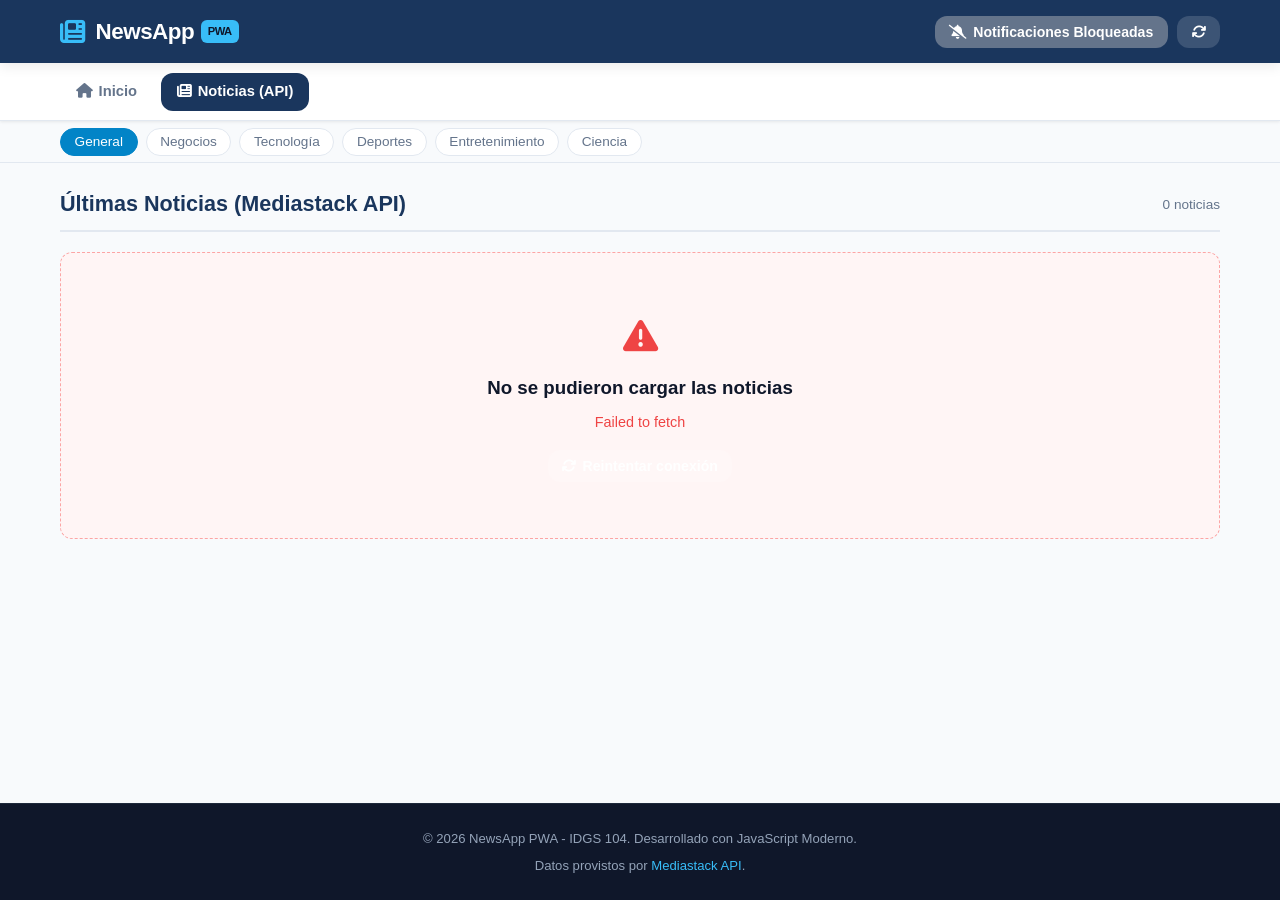
==== secciones/api.html @ 0f1e290d "Notificaciones y API Noticias" ====
<!DOCTYPE html>
<html lang="es">
<head>
  <meta charset="UTF-8">
  <meta name="viewport" content="width=device-width, initial-scale=1.0">
  <title>NewsApp PWA - Noticias en Vivo (API)</title>

  <!-- ======================================================== -->
  <!-- [APP SHELL] Metaetiquetas de Configuración y PWA        -->
  <!-- ======================================================== -->
  <meta name="description" content="Sección de noticias en tiempo real con Mediastack API y PWA">
  <meta name="theme-color" content="#1a365d">
  <meta name="apple-mobile-web-app-capable" content="yes">
  <meta name="apple-mobile-web-app-status-bar-style" content="black-translucent">
  <meta name="apple-mobile-web-app-title" content="NewsApp">

  <!-- Enlace al Web App Manifest con rutas relativas a la subcarpeta -->
  <link rel="manifest" href="../manifest.json">
  <link rel="apple-touch-icon" href="../icons/noticias-192.png">
  <link rel="icon" type="image/png" href="../icons/noticias-192.png">

  <!-- Font Awesome Icons -->
  <link rel="stylesheet" href="https://cdnjs.cloudflare.com/ajax/libs/font-awesome/6.5.1/css/all.min.css">

  <!-- Estilos del App Shell -->
  <link rel="stylesheet" href="../style.css">
</head>
<body>

  <!-- ======================================================== -->
  <!-- [APP SHELL] ENCABEZADO (HEADER)                          -->
  <!-- ======================================================== -->
  <header class="app-header">
    <div class="header-container">
      <div class="brand">
        <span class="brand-icon"><i class="fa-solid fa-newspaper"></i></span>
        <h1 class="brand-title">NewsApp <span class="badge-pwa">PWA</span></h1>
      </div>
      <div class="header-actions">
        <!-- Botón para solicitar / gestionar Notificaciones Nativas -->
        <button id="btn-notify" class="btn btn-notify" title="Activar notificaciones">
          <span class="icon"><i class="fa-solid fa-bell"></i></span>
          <span class="btn-text">Notificaciones</span>
        </button>
        <!-- Botón para refrescar contenido -->
        <button id="btn-refresh" class="btn btn-secondary" title="Actualizar noticias">
          <span class="icon"><i class="fa-solid fa-arrows-rotate"></i></span>
        </button>
      </div>
    </div>
  </header>

  <!-- ======================================================== -->
  <!-- [APP SHELL] MENÚ DE NAVEGACIÓN ENTRE ARCHIVOS           -->
  <!-- Menú principal que apunta a los distintos archivos       -->
  <!-- ======================================================== -->
  <nav class="app-nav">
    <div class="nav-container">
      <a href="../index.html" class="nav-link"><i class="fa-solid fa-house"></i> Inicio</a>
      <a href="./api.html" class="nav-link active"><i class="fa-solid fa-newspaper"></i> Noticias (API)</a>
    </div>
  </nav>

  <!-- Sub-barra de navegación para filtrar categorías de la API -->
  <div class="category-bar">
    <div class="category-container">
      <button class="nav-pill active" data-category="general">General</button>
      <button class="nav-pill" data-category="business">Negocios</button>
      <button class="nav-pill" data-category="technology">Tecnología</button>
      <button class="nav-pill" data-category="sports">Deportes</button>
      <button class="nav-pill" data-category="entertainment">Entretenimiento</button>
      <button class="nav-pill" data-category="science">Ciencia</button>
    </div>
  </div>

  <!-- Indicador de estado de conexión (Online / Offline) -->
  <div id="offline-banner" class="offline-banner hidden">
    <i class="fa-solid fa-triangle-exclamation"></i> Estás navegando en modo sin conexión (Offline). Mostrando recursos en caché.
  </div>

  <!-- ======================================================== -->
  <!-- [ÁREA PRINCIPAL - DINÁMICA] (MAIN CONTENT AREA)          -->
  <!-- El contenedor pertenece al App Shell y su contenido      -->
  <!-- se inyecta dinámicamente mediante la API de Mediastack   -->
  <!-- ======================================================== -->
  <main class="app-main">
    <section class="content-header">
      <h2 id="section-title">Últimas Noticias (Mediastack API)</h2>
      <span id="news-count" class="news-count">Cargando...</span>
    </section>

    <!-- INICIO: ÁREA DINÁMICA (Inyección de noticias vía JavaScript) -->
    <div id="news-container" class="news-grid">
      <!-- Estado de Carga (Spinner / Skeleton del App Shell) -->
      <div class="loading-state">
        <div class="spinner"></div>
        <p>Consultando la API de Mediastack en vivo...</p>
      </div>
      <!-- Aquí app.js insertará los artículos dinámicamente -->
    </div>
    <!-- FIN: ÁREA DINÁMICA -->
  </main>

  <!-- ======================================================== -->
  <!-- [APP SHELL] PIE DE PÁGINA (FOOTER)                       -->
  <!-- ======================================================== -->
  <footer class="app-footer">
    <div class="footer-container">
      <p>&copy; 2026 NewsApp PWA - IDGS 104. Desarrollado con JavaScript Moderno.</p>
      <p class="api-attribution">
        Datos provistos por <a href="https://mediastack.com/" target="_blank" rel="noopener noreferrer">Mediastack API</a>.
      </p>
    </div>
  </footer>

  <!-- Script principal del cliente -->
  <script src="../app.js"></script>
</body>
</html>
---- style.css ----
/* ========================================================
   NewsApp PWA - Hojas de Estilo del App Shell y Contenido
   ======================================================== */

:root {
  --primary-color: #1a365d;
  --primary-light: #2b6cb0;
  --accent-color: #0284c7;
  --accent-hover: #0369a1;
  --bg-color: #f8fafc;
  --surface-color: #ffffff;
  --text-main: #0f172a;
  --text-muted: #64748b;
  --border-color: #e2e8f0;
  --danger-color: #ef4444;
  --warning-color: #f59e0b;
  --success-color: #10b981;
  --radius-sm: 6px;
  --radius-md: 12px;
  --radius-lg: 18px;
  --shadow-sm: 0 1px 3px rgba(0, 0, 0, 0.08);
  --shadow-md: 0 4px 12px rgba(0, 0, 0, 0.08);
  --shadow-lg: 0 10px 25px rgba(0, 0, 0, 0.12);
  --transition: all 0.25s ease-in-out;
}

* {
  box-sizing: border-box;
  margin: 0;
  padding: 0;
}

body {
  font-family: -apple-system, BlinkMacSystemFont, "Segoe UI", Roboto, Oxygen, Ubuntu, Cantarell, "Helvetica Neue", sans-serif;
  background-color: var(--bg-color);
  color: var(--text-main);
  line-height: 1.6;
  min-height: 100vh;
  display: flex;
  flex-direction: column;
}

/* ========================================================
   [APP SHELL] ENCABEZADO (HEADER)
   ======================================================== */
.app-header {
  background-color: var(--primary-color);
  color: #ffffff;
  position: sticky;
  top: 0;
  z-index: 100;
  box-shadow: var(--shadow-md);
}

.header-container {
  max-width: 1200px;
  margin: 0 auto;
  padding: 0.85rem 1.25rem;
  display: flex;
  align-items: center;
  justify-content: space-between;
  flex-wrap: wrap;
  gap: 1rem;
}

.brand {
  display: flex;
  align-items: center;
  gap: 0.6rem;
}

.brand-icon {
  font-size: 1.6rem;
  color: #38bdf8;
  display: flex;
  align-items: center;
}

.brand-title {
  font-size: 1.4rem;
  font-weight: 800;
  letter-spacing: -0.5px;
  color: #ffffff;
  display: flex;
  align-items: center;
  gap: 0.4rem;
}

.badge-pwa {
  font-size: 0.7rem;
  background-color: #38bdf8;
  color: #0f172a;
  padding: 0.15rem 0.45rem;
  border-radius: var(--radius-sm);
  font-weight: 700;
  text-transform: uppercase;
}

.header-actions {
  display: flex;
  align-items: center;
  gap: 0.6rem;
}

/* Botones del App Shell */
.btn {
  display: inline-flex;
  align-items: center;
  gap: 0.4rem;
  padding: 0.5rem 0.9rem;
  border-radius: var(--radius-md);
  font-size: 0.88rem;
  font-weight: 600;
  cursor: pointer;
  border: none;
  transition: var(--transition);
}

.btn-notify {
  background-color: #2563eb;
  color: #ffffff;
}

.btn-notify:hover {
  background-color: #1d4ed8;
}

.btn-notify.granted {
  background-color: #059669;
}

.btn-notify.denied {
  background-color: #64748b;
  cursor: not-allowed;
}

.btn-secondary {
  background-color: rgba(255, 255, 255, 0.15);
  color: #ffffff;
}

.btn-secondary:hover {
  background-color: rgba(255, 255, 255, 0.25);
}

/* ========================================================
   [APP SHELL] MENÚ DE NAVEGACIÓN (NAV)
   ======================================================== */
.app-nav {
  background-color: #ffffff;
  border-bottom: 1px solid var(--border-color);
  position: sticky;
  top: 61px;
  z-index: 90;
  box-shadow: var(--shadow-sm);
}

.nav-container {
  max-width: 1200px;
  margin: 0 auto;
  padding: 0.6rem 1.25rem;
  display: flex;
  gap: 0.5rem;
  overflow-x: auto;
  scrollbar-width: thin;
}

.nav-link {
  text-decoration: none;
  color: var(--text-muted);
  font-weight: 600;
  font-size: 0.92rem;
  padding: 0.45rem 1rem;
  border-radius: var(--radius-md);
  transition: var(--transition);
  display: inline-flex;
  align-items: center;
  gap: 0.35rem;
}

.nav-link:hover {
  background-color: #f1f5f9;
  color: var(--text-main);
}

.nav-link.active {
  background-color: var(--primary-color);
  color: #ffffff;
}

.category-bar {
  background-color: #f8fafc;
  border-bottom: 1px solid var(--border-color);
  padding: 0.4rem 0;
}

.category-container {
  max-width: 1200px;
  margin: 0 auto;
  padding: 0 1.25rem;
  display: flex;
  gap: 0.5rem;
  overflow-x: auto;
  scrollbar-width: thin;
}

.nav-pill {
  background: #ffffff;
  border: 1px solid var(--border-color);
  padding: 0.35rem 0.85rem;
  border-radius: 9999px;
  font-size: 0.85rem;
  font-weight: 500;
  color: var(--text-muted);
  cursor: pointer;
  white-space: nowrap;
  transition: var(--transition);
}

.nav-pill:hover {
  background-color: #f1f5f9;
  color: var(--text-main);
}

.nav-pill.active {
  background-color: var(--accent-color);
  color: #ffffff;
  border-color: var(--accent-color);
}

/* ========================================================
   ESTILOS DE LA PÁGINA DE INICIO (HERO & MÓDULOS)
   ======================================================== */
.hero-card {
  background: linear-gradient(135deg, #1a365d 0%, #0f172a 100%);
  color: #ffffff;
  border-radius: var(--radius-lg);
  padding: 2.5rem 2rem;
  margin-bottom: 2rem;
  box-shadow: var(--shadow-lg);
  position: relative;
  overflow: hidden;
}

.hero-badge {
  display: inline-block;
  background-color: #38bdf8;
  color: #0f172a;
  font-size: 0.75rem;
  font-weight: 800;
  padding: 0.2rem 0.65rem;
  border-radius: 9999px;
  text-transform: uppercase;
  margin-bottom: 1rem;
}

.hero-card h2 {
  font-size: 1.85rem;
  margin-bottom: 0.8rem;
  font-weight: 800;
  line-height: 1.25;
}

.hero-card p {
  color: #cbd5e1;
  font-size: 1rem;
  max-width: 750px;
  line-height: 1.6;
  margin-bottom: 1.5rem;
}

.btn-primary-cta {
  background-color: #38bdf8;
  color: #0f172a;
  text-decoration: none;
  font-weight: 700;
  padding: 0.75rem 1.4rem;
  border-radius: var(--radius-md);
  display: inline-flex;
  align-items: center;
  gap: 0.4rem;
  transition: var(--transition);
}

.btn-primary-cta i {
  transition: transform 0.2s ease;
}

.btn-primary-cta:hover {
  background-color: #7dd3fc;
  transform: translateY(-2px);
}

.btn-primary-cta:hover i {
  transform: translateX(3px);
}

.modules-grid {
  display: grid;
  grid-template-columns: repeat(auto-fit, minmax(280px, 1fr));
  gap: 1.5rem;
  margin-bottom: 2.5rem;
}

.module-card {
  background-color: var(--surface-color);
  border: 1px solid var(--border-color);
  border-radius: var(--radius-md);
  padding: 1.5rem;
  box-shadow: var(--shadow-sm);
  display: flex;
  flex-direction: column;
  transition: var(--transition);
}

.module-card:hover {
  transform: translateY(-4px);
  box-shadow: var(--shadow-md);
  border-color: #cbd5e1;
}

.module-icon {
  font-size: 2.2rem;
  margin-bottom: 0.75rem;
  color: var(--accent-color);
}

.module-card h3 {
  font-size: 1.15rem;
  color: var(--primary-color);
  margin-bottom: 0.5rem;
  font-weight: 700;
}

.module-card p {
  font-size: 0.9rem;
  color: var(--text-muted);
  line-height: 1.5;
  margin-bottom: 1.25rem;
  flex: 1;
}

.btn-secondary-sm {
  background-color: #f1f5f9;
  color: var(--primary-color);
  border: 1px solid var(--border-color);
  padding: 0.4rem 0.8rem;
  border-radius: var(--radius-sm);
  font-size: 0.82rem;
  font-weight: 600;
  cursor: pointer;
  align-self: flex-start;
  transition: var(--transition);
}

.btn-secondary-sm:hover {
  background-color: var(--primary-color);
  color: #ffffff;
}

.status-tag {
  display: inline-block;
  align-self: flex-start;
  font-size: 0.78rem;
  font-weight: 700;
  padding: 0.25rem 0.6rem;
  border-radius: 9999px;
}

.status-tag.ok {
  background-color: #d1fae5;
  color: #065f46;
}

.status-tag.ok i {
  margin-right: 0.3rem;
}

/* Banner de modo Offline */
.offline-banner {
  background-color: #fef3c7;
  color: #92400e;
  text-align: center;
  padding: 0.5rem 1rem;
  font-size: 0.88rem;
  font-weight: 600;
  border-bottom: 1px solid #fde68a;
  transition: var(--transition);
}

.offline-banner i {
  margin-right: 0.4rem;
}

.offline-banner.hidden {
  display: none;
}

/* ========================================================
   [ÁREA PRINCIPAL - APP SHELL Y CONTENIDO DINÁMICO]
   ======================================================== */
.app-main {
  max-width: 1200px;
  margin: 1.5rem auto;
  padding: 0 1.25rem;
  flex: 1;
  width: 100%;
}

.content-header {
  display: flex;
  justify-content: space-between;
  align-items: center;
  margin-bottom: 1.25rem;
  padding-bottom: 0.5rem;
  border-bottom: 2px solid var(--border-color);
}

.content-header h2 {
  font-size: 1.35rem;
  font-weight: 700;
  color: var(--primary-color);
}

.news-count {
  font-size: 0.85rem;
  color: var(--text-muted);
  font-weight: 500;
}

/* Grid de noticias dinámicas */
.news-grid {
  display: grid;
  grid-template-columns: repeat(auto-fill, minmax(320px, 1fr));
  gap: 1.5rem;
}

/* Tarjeta individual de noticia (Elemento dinámico) */
.news-card {
  background-color: var(--surface-color);
  border-radius: var(--radius-md);
  overflow: hidden;
  box-shadow: var(--shadow-sm);
  border: 1px solid var(--border-color);
  display: flex;
  flex-direction: column;
  transition: var(--transition);
}

.news-card:hover {
  transform: translateY(-4px);
  box-shadow: var(--shadow-lg);
  border-color: #cbd5e1;
}

.card-image-wrap {
  position: relative;
  width: 100%;
  height: 190px;
  background-color: #1e293b;
  overflow: hidden;
}

.card-image {
  width: 100%;
  height: 100%;
  object-fit: cover;
  transition: transform 0.4s ease;
}

.news-card:hover .card-image {
  transform: scale(1.05);
}

.card-badge {
  position: absolute;
  top: 10px;
  left: 10px;
  background-color: rgba(15, 23, 42, 0.85);
  color: #38bdf8;
  padding: 0.2rem 0.6rem;
  border-radius: var(--radius-sm);
  font-size: 0.72rem;
  font-weight: 700;
  text-transform: uppercase;
  backdrop-filter: blur(4px);
}

.card-content {
  padding: 1.1rem;
  display: flex;
  flex-direction: column;
  flex: 1;
}

.card-meta {
  display: flex;
  justify-content: space-between;
  align-items: center;
  font-size: 0.75rem;
  color: var(--text-muted);
  margin-bottom: 0.6rem;
}

.card-source {
  font-weight: 700;
  color: var(--accent-color);
  text-transform: uppercase;
}

.card-title {
  font-size: 1.05rem;
  font-weight: 700;
  line-height: 1.35;
  margin-bottom: 0.6rem;
}

.card-title a {
  color: var(--text-main);
  text-decoration: none;
  transition: color 0.2s;
}

.card-title a:hover {
  color: var(--accent-color);
}

.card-description {
  font-size: 0.87rem;
  color: #475569;
  line-height: 1.5;
  margin-bottom: 1rem;
  flex: 1;
  display: -webkit-box;
  -webkit-line-clamp: 3;
  -webkit-box-orient: vertical;
  overflow: hidden;
}

.card-footer {
  display: flex;
  justify-content: space-between;
  align-items: center;
  padding-top: 0.8rem;
  border-top: 1px solid #f1f5f9;
  font-size: 0.8rem;
}

.card-author {
  color: var(--text-muted);
  font-style: italic;
  max-width: 60%;
  white-space: nowrap;
  overflow: hidden;
  text-overflow: ellipsis;
}

.card-link {
  color: var(--accent-color);
  text-decoration: none;
  font-weight: 700;
  display: inline-flex;
  align-items: center;
  gap: 0.35rem;
  transition: var(--transition);
}

.card-link i {
  transition: transform 0.2s ease;
}

.card-link:hover {
  color: var(--accent-hover);
  text-decoration: underline;
}

.card-link:hover i {
  transform: translateX(3px);
}

/* ========================================================
   ESTADOS DE CARGA Y ERRORES
   ======================================================== */
.loading-state,
.empty-state,
.error-card {
  grid-column: 1 / -1;
  text-align: center;
  padding: 3.5rem 1rem;
  background-color: var(--surface-color);
  border-radius: var(--radius-md);
  border: 1px dashed var(--border-color);
}

.spinner {
  width: 44px;
  height: 44px;
  border: 4px solid #e2e8f0;
  border-top-color: var(--accent-color);
  border-radius: 50%;
  animation: spin 0.8s linear infinite;
  margin: 0 auto 1rem;
}

@keyframes spin {
  to {
    transform: rotate(360deg);
  }
}

.error-card {
  border-color: #fca5a5;
  background-color: #fff5f5;
}

.error-icon {
  font-size: 2.2rem;
  display: block;
  margin-bottom: 0.5rem;
  color: var(--danger-color);
}

.empty-icon {
  font-size: 2.2rem;
  display: block;
  margin-bottom: 0.5rem;
  color: var(--text-muted);
}

.error-details {
  color: var(--danger-color);
  font-size: 0.9rem;
  margin: 0.5rem 0 1rem;
}

/* ========================================================
   [APP SHELL] PIE DE PÁGINA (FOOTER)
   ======================================================== */
.app-footer {
  background-color: #0f172a;
  color: #94a3b8;
  padding: 1.5rem 1.25rem;
  margin-top: auto;
  border-top: 1px solid #1e293b;
  font-size: 0.82rem;
  text-align: center;
}

.footer-container {
  max-width: 1200px;
  margin: 0 auto;
  display: flex;
  flex-direction: column;
  gap: 0.4rem;
}

.app-footer a {
  color: #38bdf8;
  text-decoration: none;
}

.app-footer a:hover {
  text-decoration: underline;
}

.sw-status {
  font-family: monospace;
  font-size: 0.78rem;
  color: #64748b;
}

.sw-status.active {
  color: #34d399;
}

.sw-status.error {
  color: #f87171;
}

/* ========================================================
   ADAPTABILIDAD RESPONSIVA (MEDIA QUERIES)
   ======================================================== */
@media (max-width: 640px) {
  .header-container {
    padding: 0.6rem 1rem;
  }
  
  .brand-title {
    font-size: 1.2rem;
  }
  
  .btn .btn-text {
    display: none; /* Ahorra espacio mostrando solo el icono en móviles */
  }
  
  .news-grid {
    grid-template-columns: 1fr;
    gap: 1rem;
  }
}
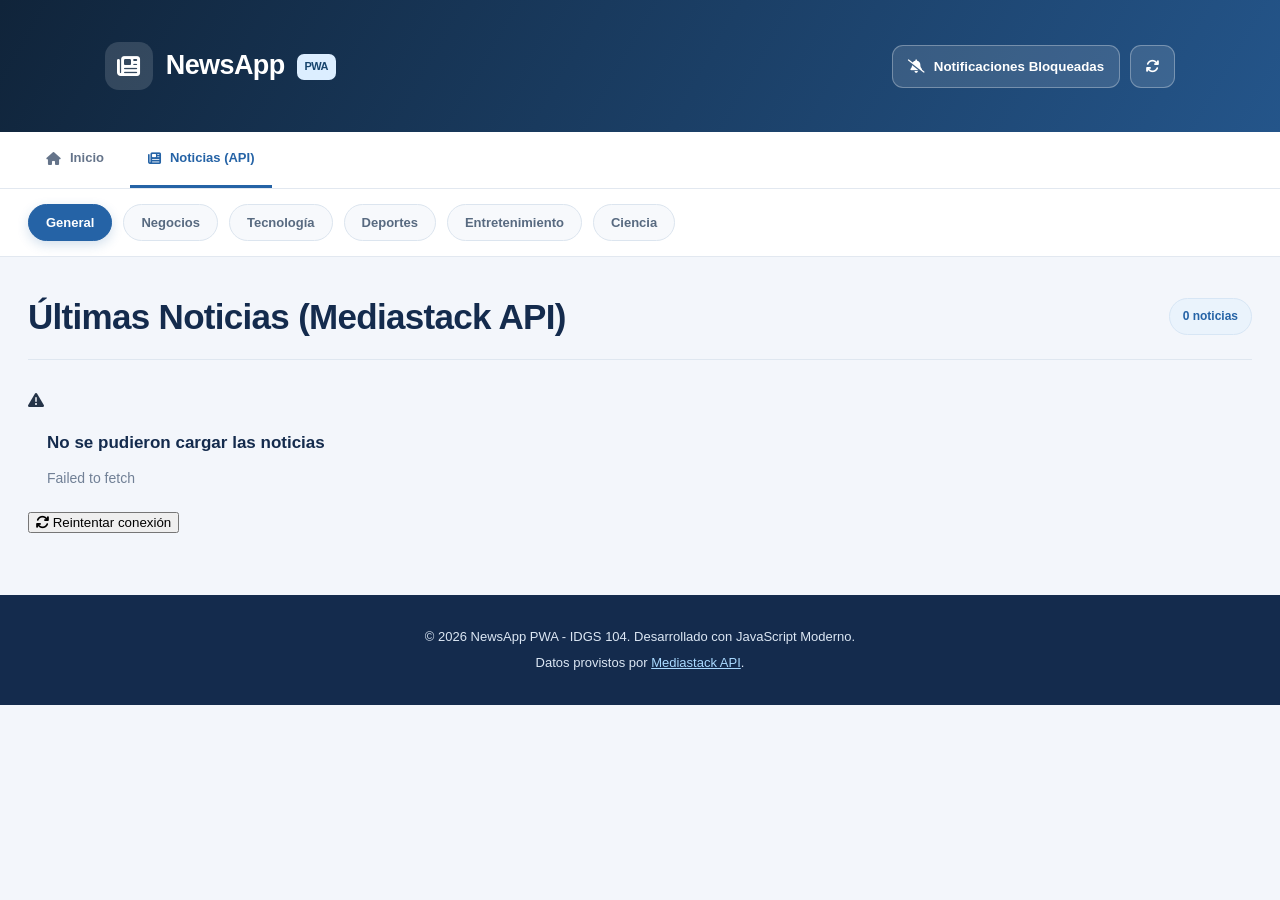
==== commit 18cbe33e: "DISEÑO MEJORADO" ====
--- a/secciones/api.html
+++ b/secciones/api.html
@@ -25,7 +25,7 @@
   <!-- Estilos del App Shell -->
   <link rel="stylesheet" href="../style.css">
 </head>
-<body>
+<body class="api-page">
 
   <!-- ======================================================== -->
   <!-- [APP SHELL] ENCABEZADO (HEADER)                          -->
--- a/style.css
+++ b/style.css
@@ -1,700 +1,1794 @@
+
 /* ========================================================
-   NewsApp PWA - Hojas de Estilo del App Shell y Contenido
-   ======================================================== */
+   NEWSAPP - REDISEÑO EXCLUSIVO DE LA PORTADA
+   No modifica los estilos de las demás secciones.
+======================================================== */
+
+body {
+  --primary-color: #10243a;
+  --accent-color: #e34d59;
+  --accent-hover: #c93745;
+  background: #f3f6fa;
+  color: #253448;
+}
+
+/* Encabezado */
+body .app-header {
+  position: relative;
+  background: #10243a;
+  box-shadow: 0 4px 18px #10243a18;
+}
+
+body .header-container {
+  max-width: 1400px;
+  padding: 17px 25px;
+}
+
+body .brand {
+  text-decoration: none;
+}
+
+body .brand-icon {
+  display: grid;
+  place-items: center;
+  width: 43px;
+  height: 43px;
+  color: white;
+  background: #e34d59;
+  border-radius: 12px;
+}
+
+body .brand-title {
+  font-size: 27px;
+  letter-spacing: -1px;
+}
+
+body .brand-title span {
+  color: #ff858d;
+}
+
+body .badge-pwa {
+  background: #29465f;
+  color: #c9e2ff;
+}
+
+body .header-actions {
+  gap: 18px;
+}
+
+body .live-indicator {
+  display: flex;
+  align-items: center;
+  gap: 8px;
+  color: #fff;
+  font-size: 11px;
+  font-weight: 800;
+  letter-spacing: 1px;
+}
+
+body .live-indicator span {
+  width: 8px;
+  height: 8px;
+  border-radius: 50%;
+  background: #50d5a1;
+  box-shadow: 0 0 10px #50d5a1;
+}
+
+body .btn-notify {
+  padding: 11px 16px;
+  border: 1px solid #45617b;
+  border-radius: 8px;
+  background: #29445d;
+  color: white;
+}
+
+body .btn-notify:hover {
+  background: #365873;
+}
+
+/* Menú de navegación */
+body .app-nav {
+  position: sticky;
+  top: 0;
+  z-index: 90;
+  background: white;
+  border-bottom: 1px solid #e4eaf1;
+  box-shadow: none;
+}
+
+body .nav-container {
+  max-width: 1400px;
+  padding: 0 25px;
+  gap: 2px;
+}
+
+body .nav-link {
+  flex-shrink: 0;
+  padding: 16px 12px;
+  color: #657386;
+  background: transparent;
+  border-radius: 0;
+  border-bottom: 3px solid transparent;
+  font-size: 13px;
+  font-weight: 700;
+  white-space: nowrap;
+}
+
+body .nav-link:hover,
+body .nav-link.active {
+  color: #e34d59;
+  background: transparent;
+  border-bottom-color: #e34d59;
+}
+
+/* Contenedor principal */
+body .app-main {
+  width: 100%;
+  max-width: 1370px;
+  margin: 0 auto;
+  padding: 35px 25px 55px;
+}
+
+/* Bienvenida */
+body .welcome-strip {
+  display: flex;
+  align-items: center;
+  justify-content: space-between;
+  gap: 20px;
+  padding: 38px 42px;
+  margin-bottom: 40px;
+  border-radius: 17px;
+  color: white;
+  background: linear-gradient(120deg, #10243a, #1c496a);
+  box-shadow: 0 12px 30px #10243a15;
+}
+
+body .welcome-strip .eyebrow {
+  color: #ff969c;
+}
+
+body .welcome-strip h1 {
+  max-width: 650px;
+  margin: 0 0 13px;
+  font-size: clamp(28px, 4vw, 45px);
+  line-height: 1.15;
+  letter-spacing: -1px;
+}
+
+body .welcome-strip h1 span {
+  color: #ff969c;
+}
+
+body .welcome-strip p {
+  margin: 0;
+  color: #d0dce8;
+  line-height: 1.7;
+}
+
+body .welcome-icon {
+  padding: 0 20px;
+  color: #ffffff20;
+  font-size: clamp(65px, 10vw, 120px);
+}
+
+/* Títulos de secciones */
+body .section-heading {
+  display: flex;
+  align-items: end;
+  justify-content: space-between;
+  gap: 15px;
+  margin-bottom: 20px;
+}
+
+body .section-heading h2 {
+  margin: 0;
+  color: #10243a;
+  font-size: 25px;
+}
+
+body .text-link {
+  color: #e34d59;
+  font-size: 13px;
+  font-weight: 700;
+}
+
+/* Noticia destacada y tendencias */
+body .news-layout {
+  display: grid;
+  grid-template-columns: minmax(0, 1.7fr) minmax(280px, .9fr);
+  gap: 24px;
+}
+
+body .featured-news,
+body .trending-panel {
+  overflow: hidden;
+  background: white;
+  border: 1px solid #e4eaf1;
+  border-radius: 14px;
+}
+
+body .featured-image {
+  position: relative;
+  min-height: 260px;
+  background:
+    linear-gradient(0deg, #10243a80, transparent 65%),
+    url("https://images.unsplash.com/photo-1519608487953-e999c86e7455?auto=format&fit=crop&w=1200&q=85")
+    center 45% / cover;
+}
+
+body .news-label {
+  position: absolute;
+  top: 18px;
+  left: 18px;
+  padding: 8px 12px;
+  color: white;
+  background: #e34d59;
+  border-radius: 5px;
+  font-size: 10px;
+  font-weight: 800;
+}
+
+body .image-credit {
+  position: absolute;
+  right: 17px;
+  bottom: 15px;
+  color: white;
+  font-size: 11px;
+}
+
+body .featured-content {
+  padding: 26px;
+}
+
+body .news-category {
+  display: block;
+  margin-bottom: 10px;
+  color: #e34d59;
+  font-size: 10px;
+  font-weight: 800;
+  letter-spacing: 1px;
+}
+
+body .featured-content h2 {
+  margin: 0 0 12px;
+  color: #10243a;
+  font-size: clamp(22px, 2.5vw, 30px);
+  line-height: 1.3;
+}
+
+body .featured-content p {
+  margin-bottom: 22px;
+  color: #718096;
+  font-size: 14px;
+  line-height: 1.8;
+}
+
+body .btn-primary-cta {
+  display: inline-flex;
+  align-items: center;
+  gap: 12px;
+  padding: 13px 19px;
+  color: white;
+  background: #e34d59;
+  border-radius: 8px;
+  font-size: 13px;
+  font-weight: bold;
+  text-decoration: none;
+}
+
+body .btn-primary-cta:hover {
+  background: #c93745;
+}
+
+body .trending-panel {
+  padding: 23px;
+}
+
+body .trending-title {
+  margin-bottom: 5px;
+  border-bottom: 1px solid #e4eaf1;
+}
+
+body .trending-title h2 {
+  margin-bottom: 18px;
+  color: #10243a;
+  font-size: 19px;
+}
+
+body .trending-title i {
+  color: #e34d59;
+}
+
+body .trending-item {
+  display: flex;
+  gap: 15px;
+  padding: 21px 0;
+  border-bottom: 1px solid #e4eaf1;
+  text-decoration: none;
+}
+
+body .trending-item:last-child {
+  border-bottom: none;
+}
+
+body .trend-number {
+  color: #dbe2eb;
+  font-size: 28px;
+  font-weight: 800;
+}
+
+body .trending-item h3 {
+  margin: 0 0 10px;
+  color: #253448;
+  font-size: 15px;
+  line-height: 1.5;
+}
+
+body .trending-item:hover h3 {
+  color: #e34d59;
+}
+
+body .read-time {
+  color: #718096;
+  font-size: 11px;
+}
+
+/* Tarjetas de categorías */
+body .news-section {
+  margin-top: 48px;
+}
+
+body .news-cards {
+  display: grid;
+  grid-template-columns: repeat(3, minmax(0, 1fr));
+  gap: 22px;
+}
+
+body .news-card {
+  overflow: hidden;
+  background: white;
+  border: 1px solid #e4eaf1;
+  border-radius: 14px;
+  text-decoration: none;
+  transition: transform .2s, box-shadow .2s;
+}
+
+body .news-card:hover {
+  transform: translateY(-4px);
+  box-shadow: 0 12px 28px #10243a12;
+}
+
+body .card-image {
+  display: grid;
+  place-items: center;
+  height: 155px;
+  color: white;
+  font-size: 48px;
+  background: linear-gradient(135deg, #203d59, #557e9e);
+}
+
+body .image-politica {
+  background: linear-gradient(135deg, #24364c, #647e9c);
+}
+
+body .image-finanzas {
+  background: linear-gradient(135deg, #176d66, #55b69b);
+}
+
+body .image-cultura {
+  background: linear-gradient(135deg, #783b6d, #ce8ab7);
+}
+
+body .image-comercio {
+  background: linear-gradient(135deg, #a64b2a, #edaa67);
+}
+
+body .image-ciencias {
+  background: linear-gradient(135deg, #263c80, #6a9fea);
+}
+
+body .image-api {
+  background: linear-gradient(135deg, #263849, #718da4);
+}
+
+body .news-card-content {
+  padding: 20px;
+}
+
+body .news-card-content h3 {
+  margin: 0 0 20px;
+  color: #10243a;
+  font-size: 17px;
+  line-height: 1.5;
+}
+
+body .card-read {
+  color: #e34d59;
+  font-size: 12px;
+  font-weight: bold;
+}
+
+/* Bloque de notificaciones */
+body .newsletter-strip {
+  display: flex;
+  align-items: center;
+  gap: 18px;
+  padding: 25px;
+  margin-top: 45px;
+  border-radius: 14px;
+  background: #e6edf5;
+}
+
+body .newsletter-icon {
+  display: grid;
+  place-items: center;
+  min-width: 50px;
+  height: 50px;
+  color: white;
+  background: #10243a;
+  border-radius: 12px;
+  font-size: 21px;
+}
+
+body .newsletter-strip h2 {
+  margin: 0 0 5px;
+  color: #10243a;
+  font-size: 18px;
+}
+
+body .newsletter-strip p {
+  margin: 0;
+  color: #718096;
+  font-size: 13px;
+}
+
+body .btn-light {
+  flex-shrink: 0;
+  margin-left: auto;
+  padding: 12px 16px;
+  color: #10243a;
+  background: white;
+  border: none;
+  border-radius: 8px;
+  font-weight: bold;
+}
+
+/* Pie de página */
+body .app-footer {
+  margin-top: auto;
+  padding: 28px 25px;
+  color: #c5d1de;
+  background: #10243a;
+  text-align: left;
+}
+
+body .footer-container {
+  max-width: 1400px;
+  flex-direction: row;
+  justify-content: space-between;
+  align-items: center;
+  flex-wrap: wrap;
+  gap: 20px;
+}
+
+body .footer-container strong {
+  color: white;
+  font-size: 18px;
+}
+
+body .footer-container a {
+  color: #ff969c;
+}
+
+/* Modal */
+body .section-modal {
+  position: fixed;
+  inset: 0;
+  z-index: 1000;
+  display: none;
+  align-items: center;
+  justify-content: center;
+  padding: 24px;
+}
+
+body .section-modal.is-open {
+  display: flex;
+}
+
+body .modal-backdrop {
+  position: absolute;
+  inset: 0;
+  background: #081522c9;
+  backdrop-filter: blur(5px);
+}
+
+body .modal-window {
+  position: relative;
+  z-index: 1;
+  display: flex;
+  flex-direction: column;
+  width: min(1150px, 100%);
+  height: min(850px, 92vh);
+  overflow: hidden;
+  background: white;
+  border-radius: 15px;
+  box-shadow: 0 25px 90px #0005;
+}
+
+body .modal-header {
+  display: flex;
+  align-items: center;
+  justify-content: space-between;
+  gap: 15px;
+  padding: 15px 22px;
+  color: white;
+  background: #10243a;
+}
+
+body .modal-heading {
+  display: flex;
+  align-items: center;
+  gap: 13px;
+}
+
+body .modal-heading > i {
+  color: #ff969c;
+  font-size: 25px;
+}
+
+body .modal-heading h2 {
+  margin: 0 0 4px;
+  color: white;
+  font-size: 16px;
+}
+
+body .modal-heading p {
+  margin: 0;
+  color: #bdcbd9;
+  font-size: 11px;
+}
+
+body .modal-close {
+  display: grid;
+  place-items: center;
+  width: 40px;
+  height: 40px;
+  color: white;
+  background: #ffffff15;
+  border: 1px solid #ffffff35;
+  border-radius: 9px;
+  font-size: 22px;
+}
+
+body .modal-close:hover {
+  background: #e34d59;
+}
+
+body #section-frame {
+  width: 100%;
+  height: 100%;
+  flex: 1;
+  border: 0;
+  background: white;
+  visibility: hidden;
+}
+
+body .modal-loading {
+  display: none;
+  flex: 1;
+  align-items: center;
+  justify-content: center;
+  flex-direction: column;
+  gap: 12px;
+  color: #718096;
+}
+
+body .modal-loading i {
+  color: #e34d59;
+  font-size: 30px;
+}
+
+body .modal-open {
+  overflow: hidden;
+}
+
+/* Adaptación para tabletas y celulares */
+@media (max-width: 850px) {
+  body .news-layout {
+    grid-template-columns: 1fr;
+  }
+
+  body .news-cards {
+    grid-template-columns: repeat(2, minmax(0, 1fr));
+  }
+
+  body .welcome-strip {
+    padding: 28px;
+  }
+
+  body .welcome-icon {
+    font-size: 65px;
+  }
+
+  body .footer-container {
+    align-items: flex-start;
+    flex-direction: column;
+  }
+}
+
+@media (max-width: 560px) {
+  body .header-container {
+    padding: 14px 17px;
+  }
+
+  body .brand-title {
+    font-size: 23px;
+  }
+
+  body .live-indicator {
+    display: none;
+  }
+
+  body .app-main {
+    padding: 24px 15px 35px;
+  }
+
+  body .welcome-strip {
+    padding: 24px 20px;
+  }
+
+  body .welcome-strip h1 {
+    font-size: 29px;
+  }
+
+  body .welcome-icon {
+    display: none;
+  }
+
+  body .section-heading h2 {
+    font-size: 21px;
+  }
+
+  body .news-cards {
+    grid-template-columns: 1fr;
+  }
+
+  body .featured-image {
+    min-height: 190px;
+  }
+
+  body .featured-content {
+    padding: 20px;
+  }
+
+  body .newsletter-strip {
+    flex-wrap: wrap;
+    padding: 20px;
+  }
+
+  body .newsletter-strip > div:nth-child(2) {
+    flex: 1;
+    min-width: 160px;
+  }
+
+  body .btn-light {
+    width: 100%;
+    margin: 5px 0 0;
+  }
+
+  body .section-modal {
+    padding: 0;
+  }
+
+  body .modal-window {
+    width: 100%;
+    height: 100vh;
+    height: 100dvh;
+    border-radius: 0;
+  }
+}
+/* ===== TARJETAS DE SECCIONES NEWSAPP ===== */
+
+.news-section {
+  margin: 36px 0;
+}
+
+.section-heading {
+  margin-bottom: 22px;
+}
+
+.section-heading h2 {
+  margin: 6px 0;
+  color: #10243a;
+  font-size: 1.8rem;
+}
+
+.section-heading p {
+  color: #64748b;
+  margin-top: 8px;
+}
+
+.eyebrow {
+  color: #278b83;
+  font-size: 0.75rem;
+  font-weight: 800;
+  letter-spacing: 1.5px;
+}
+
+.news-cards {
+  display: grid;
+  grid-template-columns: repeat(3, minmax(0, 1fr));
+  gap: 22px;
+}
+
+.news-card {
+  display: flex;
+  flex-direction: column;
+  overflow: hidden;
+  min-width: 0;
+  color: inherit;
+  text-decoration: none;
+  background: #fff;
+  border: 1px solid #e2e8f0;
+  border-radius: 16px;
+  box-shadow: 0 5px 18px rgba(16, 36, 58, 0.06);
+  transition: transform 0.2s ease, box-shadow 0.2s ease;
+}
+
+.news-card:hover {
+  transform: translateY(-5px);
+  box-shadow: 0 12px 28px rgba(16, 36, 58, 0.12);
+}
+
+.card-image {
+  display: flex;
+  align-items: center;
+  justify-content: center;
+  min-height: 145px;
+  color: #fff;
+  background: linear-gradient(135deg, #10243a, #278b83);
+}
+
+.card-image i {
+  font-size: 3rem;
+}
+
+.image-locales { background: linear-gradient(135deg, #355c7d, #6c9bcf); }
+.image-comercio { background: linear-gradient(135deg, #7b4397, #dc7895); }
+.image-economia { background: linear-gradient(135deg, #14532d, #4d9b72); }
+.image-politica { background: linear-gradient(135deg, #243b55, #567a9f); }
+.image-finanzas { background: linear-gradient(135deg, #7c4a03, #d9a441); }
+.image-tecnologia { background: linear-gradient(135deg, #1e3a8a, #4895ef); }
+.image-cultura { background: linear-gradient(135deg, #762c5b, #c46a9b); }
+.image-deportes { background: linear-gradient(135deg, #9a3412, #f59e0b); }
+.image-ciencias { background: linear-gradient(135deg, #164e63, #22a6a1); }
+.image-api { background: linear-gradient(135deg, #10243a, #278b83); }
+
+.news-card-content {
+  display: flex;
+  flex: 1;
+  flex-direction: column;
+  align-items: flex-start;
+  padding: 20px;
+}
+
+.news-category {
+  color: #278b83;
+  font-size: 0.72rem;
+  font-weight: 800;
+  letter-spacing: 1px;
+}
+
+.news-card-content h3 {
+  margin: 10px 0 20px;
+  color: #10243a;
+  font-size: 1.05rem;
+  line-height: 1.5;
+}
+
+.card-read {
+  display: flex;
+  align-items: center;
+  gap: 8px;
+  margin-top: auto;
+  color: #278b83;
+  font-size: 0.9rem;
+  font-weight: 700;
+}
+
+@media (max-width: 900px) {
+  .news-cards {
+    grid-template-columns: repeat(2, minmax(0, 1fr));
+  }
+}
+
+@media (max-width: 560px) {
+  .news-cards {
+    grid-template-columns: 1fr;
+  }
+
+  .section-heading h2 {
+    font-size: 1.5rem;
+  }
+}
+
+
+/* ==========================================
+   NEWSAPP PWA - REDISEÑO DE PORTADA
+========================================== */
 
 :root {
-  --primary-color: #1a365d;
-  --primary-light: #2b6cb0;
-  --accent-color: #0284c7;
-  --accent-hover: #0369a1;
-  --bg-color: #f8fafc;
-  --surface-color: #ffffff;
-  --text-main: #0f172a;
-  --text-muted: #64748b;
-  --border-color: #e2e8f0;
-  --danger-color: #ef4444;
-  --warning-color: #f59e0b;
-  --success-color: #10b981;
-  --radius-sm: 6px;
-  --radius-md: 12px;
-  --radius-lg: 18px;
-  --shadow-sm: 0 1px 3px rgba(0, 0, 0, 0.08);
-  --shadow-md: 0 4px 12px rgba(0, 0, 0, 0.08);
-  --shadow-lg: 0 10px 25px rgba(0, 0, 0, 0.12);
-  --transition: all 0.25s ease-in-out;
+  --news-primary: #1a365d;
+  --news-secondary: #2563a6;
+  --news-accent: #48a9e6;
+  --news-bg: #f3f6fb;
+  --news-surface: #ffffff;
+  --news-text: #263449;
+  --news-muted: #718096;
+  --news-border: #e3eaf3;
+  --news-radius: 18px;
+  --news-shadow: 0 8px 28px rgba(26, 54, 93, 0.08);
 }
 
 * {
   box-sizing: border-box;
+}
+
+html {
+  scroll-behavior: smooth;
+}
+
+body {
   margin: 0;
-  padding: 0;
-}
-
-body {
-  font-family: -apple-system, BlinkMacSystemFont, "Segoe UI", Roboto, Oxygen, Ubuntu, Cantarell, "Helvetica Neue", sans-serif;
-  background-color: var(--bg-color);
-  color: var(--text-main);
+  background: var(--news-bg);
+  color: var(--news-text);
+  font-family: "Segoe UI", Arial, sans-serif;
   line-height: 1.6;
-  min-height: 100vh;
+}
+
+/* ENCABEZADO */
+
+body .app-header {
+  background: linear-gradient(120deg, #142b4d, #24558a);
+  color: #fff;
+  padding: 22px 6%;
+  box-shadow: 0 4px 18px rgba(20, 43, 77, 0.15);
+}
+
+body .header-container {
+  width: 100%;
+  max-width: 1250px;
+  margin: auto;
+  display: flex;
+  align-items: center;
+  justify-content: space-between;
+  gap: 20px;
+}
+
+body .brand {
+  display: flex;
+  align-items: center;
+  gap: 13px;
+}
+
+body .brand-icon {
+  display: grid;
+  place-items: center;
+  width: 48px;
+  height: 48px;
+  border-radius: 14px;
+  background: rgba(255, 255, 255, 0.15);
+  color: #fff;
+  font-size: 23px;
+}
+
+body .brand-title {
+  margin: 0;
+  font-size: 26px;
+  font-weight: 750;
+  letter-spacing: -0.5px;
+  color: #fff;
+}
+
+body .badge-pwa {
+  display: inline-block;
+  margin-left: 5px;
+  padding: 3px 8px;
+  border-radius: 7px;
+  background: #d9f2ff;
+  color: #17456d;
+  font-size: 11px;
+  vertical-align: middle;
+}
+
+/* BOTÓN DE NOTIFICACIONES */
+
+body .btn-notify {
+  display: inline-flex;
+  align-items: center;
+  justify-content: center;
+  gap: 9px;
+  padding: 11px 17px;
+  border: 1px solid rgba(255, 255, 255, 0.3);
+  border-radius: 12px;
+  background: rgba(255, 255, 255, 0.12);
+  color: #fff;
+  font-weight: 600;
+  cursor: pointer;
+  transition: background 0.2s, transform 0.2s;
+}
+
+body .btn-notify:hover {
+  background: rgba(255, 255, 255, 0.22);
+  transform: translateY(-2px);
+}
+
+/* NAVEGACIÓN */
+
+body .app-nav {
+  background: #fff;
+  border-bottom: 1px solid var(--news-border);
+}
+
+body .nav-container {
+  max-width: 1250px;
+  margin: auto;
+  padding: 0 6%;
+  display: flex;
+  align-items: center;
+  gap: 10px;
+}
+
+body .nav-link {
+  display: inline-flex;
+  align-items: center;
+  gap: 9px;
+  padding: 16px 18px;
+  color: #53647a;
+  text-decoration: none;
+  font-weight: 600;
+  border-bottom: 3px solid transparent;
+  transition: 0.2s;
+}
+
+body .nav-link:hover,
+body .nav-link.active {
+  color: var(--news-secondary);
+  border-bottom-color: var(--news-secondary);
+}
+
+/* CONTENIDO */
+
+body .app-main {
+  width: 100%;
+  max-width: 1250px;
+  margin: 0 auto;
+  padding: 38px 6% 55px;
+}
+
+/* HERO / BIENVENIDA */
+
+body .hero-card {
+  position: relative;
+  overflow: hidden;
+  margin-bottom: 43px;
+  padding: clamp(28px, 5vw, 58px);
+  border: 1px solid rgba(255, 255, 255, 0.15);
+  border-radius: 25px;
+  background: linear-gradient(115deg, #17365e 0%, #245b91 65%, #367fb5 100%);
+  color: #fff;
+  box-shadow: 0 15px 35px rgba(26, 54, 93, 0.17);
+}
+
+body .hero-card::after {
+  content: "";
+  position: absolute;
+  width: 260px;
+  height: 260px;
+  right: -75px;
+  top: -105px;
+  border: 38px solid rgba(255, 255, 255, 0.07);
+  border-radius: 50%;
+  pointer-events: none;
+}
+
+body .hero-card h2 {
+  position: relative;
+  z-index: 1;
+  max-width: 700px;
+  margin: 0 0 14px;
+  color: #fff;
+  font-size: clamp(29px, 4vw, 43px);
+  line-height: 1.2;
+  letter-spacing: -1px;
+}
+
+body .hero-card p {
+  position: relative;
+  z-index: 1;
+  max-width: 680px;
+  margin: 0 0 25px;
+  color: #e4effb;
+  font-size: 17px;
+}
+
+body .hero-actions {
+  position: relative;
+  z-index: 1;
+}
+
+/* BOTÓN PRINCIPAL */
+
+body .btn-primary-cta {
+  display: inline-flex;
+  align-items: center;
+  justify-content: center;
+  gap: 12px;
+  padding: 14px 21px;
+  border: none;
+  border-radius: 12px;
+  background: #fff;
+  color: var(--news-primary);
+  text-decoration: none;
+  font-weight: 750;
+  box-shadow: 0 5px 15px rgba(0, 0, 0, 0.12);
+  transition: transform 0.2s, box-shadow 0.2s;
+}
+
+body .btn-primary-cta:hover {
+  transform: translateY(-3px);
+  box-shadow: 0 9px 22px rgba(0, 0, 0, 0.17);
+}
+
+/* TÍTULO DE SECCIONES */
+
+body .news-section {
+  margin-top: 15px;
+}
+
+body .section-heading {
+  margin-bottom: 24px;
+}
+
+body .eyebrow {
+  display: inline-block;
+  margin-bottom: 6px;
+  color: var(--news-secondary);
+  font-size: 12px;
+  font-weight: 800;
+  letter-spacing: 1.6px;
+}
+
+body .section-heading h2 {
+  margin: 0 0 7px;
+  color: var(--news-primary);
+  font-size: clamp(25px, 3vw, 32px);
+  line-height: 1.3;
+}
+
+body .section-heading p {
+  margin: 0;
+  color: var(--news-muted);
+  font-size: 15px;
+}
+
+/* TARJETAS */
+
+body .news-cards {
+  display: grid;
+  grid-template-columns: repeat(3, minmax(0, 1fr));
+  gap: 24px;
+}
+
+body a.news-card {
   display: flex;
   flex-direction: column;
-}
-
-/* ========================================================
-   [APP SHELL] ENCABEZADO (HEADER)
-   ======================================================== */
-.app-header {
-  background-color: var(--primary-color);
-  color: #ffffff;
+  min-width: 0;
+  overflow: hidden;
+  border: 1px solid var(--news-border);
+  border-radius: var(--news-radius);
+  background: var(--news-surface);
+  color: inherit;
+  text-decoration: none;
+  box-shadow: var(--news-shadow);
+  transition: transform 0.25s ease, box-shadow 0.25s ease,
+    border-color 0.25s ease;
+}
+
+body a.news-card:hover {
+  transform: translateY(-6px);
+  border-color: #c5d9ed;
+  box-shadow: 0 16px 35px rgba(26, 54, 93, 0.14);
+}
+
+body .card-image {
+  display: grid;
+  place-items: center;
+  min-height: 145px;
+  color: #fff;
+  font-size: 43px;
+  background: linear-gradient(135deg, #1a365d, #438dc3);
+}
+
+body .image-locales {
+  background: linear-gradient(135deg, #285e8e, #67a9cf);
+}
+
+body .image-comercio {
+  background: linear-gradient(135deg, #146c65, #55b7a7);
+}
+
+body .image-economia {
+  background: linear-gradient(135deg, #3e5594, #819ce0);
+}
+
+body .image-politica {
+  background: linear-gradient(135deg, #51457e, #9a8bc6);
+}
+
+body .image-finanzas {
+  background: linear-gradient(135deg, #1f7460, #70b99b);
+}
+
+body .image-tecnologia {
+  background: linear-gradient(135deg, #174c75, #43a3d6);
+}
+
+body .image-cultura {
+  background: linear-gradient(135deg, #854b7c, #d08ebc);
+}
+
+body .image-deportes {
+  background: linear-gradient(135deg, #9a5a20, #e9a34e);
+}
+
+body .image-ciencias {
+  background: linear-gradient(135deg, #286c88, #63c4d0);
+}
+
+body .image-api {
+  background: linear-gradient(135deg, #19365f, #397ec0);
+}
+
+body .news-card-content {
+  display: flex;
+  flex: 1;
+  flex-direction: column;
+  align-items: flex-start;
+  padding: 21px;
+}
+
+body .news-category {
+  display: inline-block;
+  margin-bottom: 9px;
+  color: var(--news-secondary);
+  font-size: 11px;
+  font-weight: 800;
+  letter-spacing: 1.1px;
+}
+
+body .news-card-content h3 {
+  margin: 0 0 20px;
+  color: var(--news-text);
+  font-size: 16px;
+  font-weight: 650;
+  line-height: 1.55;
+}
+
+body .card-read {
+  display: inline-flex;
+  align-items: center;
+  gap: 8px;
+  margin-top: auto;
+  color: var(--news-secondary);
+  font-size: 13px;
+  font-weight: 750;
+}
+
+body .news-card:hover .card-read {
+  color: #123e6b;
+}
+
+/* AVISO SIN CONEXIÓN */
+
+body .offline-banner {
+  padding: 12px 6%;
+  background: #fff4d6;
+  color: #79530b;
+  text-align: center;
+  font-size: 14px;
+}
+
+body .offline-banner.hidden {
+  display: none;
+}
+
+/* PIE DE PÁGINA */
+
+body .app-footer {
+  padding: 27px 6%;
+  background: #142b4d;
+  color: #dce7f4;
+  text-align: center;
+}
+
+body .footer-container {
+  max-width: 1250px;
+  margin: auto;
+}
+
+body .app-footer p {
+  margin: 5px 0;
+  font-size: 13px;
+}
+
+body .app-footer a {
+  color: #a9d9ff;
+}
+
+/* MODAL DE LAS DEMÁS SECCIONES */
+
+body.modal-open {
+  overflow: hidden;
+}
+
+body .section-modal.is-open {
+  display: flex;
+}
+
+/* TABLET */
+
+@media (max-width: 950px) {
+  body .news-cards {
+    grid-template-columns: repeat(2, minmax(0, 1fr));
+    gap: 18px;
+  }
+
+  body .app-main {
+    padding-top: 28px;
+  }
+}
+
+/* CELULAR */
+
+@media (max-width: 600px) {
+  body .app-header {
+    padding: 17px 5%;
+  }
+
+  body .header-container {
+    align-items: flex-start;
+    flex-direction: column;
+    gap: 15px;
+  }
+
+  body .brand-title {
+    font-size: 23px;
+  }
+
+  body .btn-notify {
+    padding: 9px 13px;
+  }
+
+  body .nav-container {
+    padding: 0 4%;
+  }
+
+  body .nav-link {
+    padding: 14px 12px;
+    font-size: 13px;
+  }
+
+  body .app-main {
+    padding: 24px 5% 38px;
+  }
+
+  body .hero-card {
+    margin-bottom: 32px;
+    padding: 29px 23px;
+    border-radius: 19px;
+  }
+
+  body .hero-card h2 {
+    font-size: 30px;
+  }
+
+  body .hero-card p {
+    font-size: 15px;
+  }
+
+  body .btn-primary-cta {
+    width: 100%;
+    padding: 13px 12px;
+    font-size: 14px;
+  }
+
+  body .news-cards {
+    grid-template-columns: 1fr;
+    gap: 17px;
+  }
+
+  body .card-image {
+    min-height: 120px;
+    font-size: 36px;
+  }
+
+  body .news-card-content {
+    padding: 18px;
+  }
+}
+
+/* ACCESIBILIDAD */
+
+@media (prefers-reduced-motion: reduce) {
+  html {
+    scroll-behavior: auto;
+  }
+
+  body a.news-card,
+  body .btn-primary-cta,
+  body .btn-notify {
+    transition: none;
+  }
+}
+
+
+
+/* ============================================
+   NEWSAPP - DISEÑO EXCLUSIVO DE NOTICIAS API
+   No modifica las demás páginas
+============================================ */
+
+body.api-page {
+  --api-navy: #142b4d;
+  --api-blue: #2563a6;
+  --api-accent: #e34d59;
+  --api-bg: #f3f6fb;
+  --api-text: #253448;
+  --api-muted: #718096;
+
+  margin: 0;
+  background: var(--api-bg);
+  color: var(--api-text);
+}
+
+/* ENCABEZADO */
+
+body.api-page .app-header {
+  background: linear-gradient(120deg, #10243a, #24558a);
+  color: #fff;
+  box-shadow: 0 5px 22px rgba(16, 36, 58, .16);
+}
+
+body.api-page .header-container {
+  max-width: 1320px;
+  margin: auto;
+  padding: 20px 28px;
+}
+
+body.api-page .brand-icon {
+  display: grid;
+  place-items: center;
+  width: 48px;
+  height: 48px;
+  border-radius: 14px;
+  background: rgba(255,255,255,.14);
+  color: white;
+}
+
+body.api-page .brand-title {
+  color: white;
+  font-size: 27px;
+  letter-spacing: -.6px;
+}
+
+body.api-page .badge-pwa {
+  padding: 4px 8px;
+  border-radius: 7px;
+  background: #dceeff;
+  color: #17456d;
+  font-size: 11px;
+}
+
+body.api-page .header-actions {
+  display: flex;
+  align-items: center;
+  gap: 10px;
+}
+
+body.api-page .btn-notify,
+body.api-page #btn-refresh {
+  display: inline-flex;
+  align-items: center;
+  justify-content: center;
+  gap: 9px;
+  min-height: 43px;
+  padding: 10px 15px;
+  border: 1px solid rgba(255,255,255,.3);
+  border-radius: 11px;
+  background: rgba(255,255,255,.12);
+  color: white;
+  cursor: pointer;
+  transition: background .2s, transform .2s;
+}
+
+body.api-page .btn-notify:hover,
+body.api-page #btn-refresh:hover {
+  background: rgba(255,255,255,.24);
+  transform: translateY(-2px);
+}
+
+/* MENÚ PRINCIPAL */
+
+body.api-page .app-nav {
   position: sticky;
   top: 0;
-  z-index: 100;
-  box-shadow: var(--shadow-md);
-}
-
-.header-container {
-  max-width: 1200px;
-  margin: 0 auto;
-  padding: 0.85rem 1.25rem;
-  display: flex;
-  align-items: center;
-  justify-content: space-between;
-  flex-wrap: wrap;
-  gap: 1rem;
-}
-
-.brand {
-  display: flex;
-  align-items: center;
-  gap: 0.6rem;
-}
-
-.brand-icon {
-  font-size: 1.6rem;
-  color: #38bdf8;
-  display: flex;
-  align-items: center;
-}
-
-.brand-title {
-  font-size: 1.4rem;
-  font-weight: 800;
-  letter-spacing: -0.5px;
-  color: #ffffff;
-  display: flex;
-  align-items: center;
-  gap: 0.4rem;
-}
-
-.badge-pwa {
-  font-size: 0.7rem;
-  background-color: #38bdf8;
-  color: #0f172a;
-  padding: 0.15rem 0.45rem;
-  border-radius: var(--radius-sm);
+  z-index: 20;
+  background: #fff;
+  border-bottom: 1px solid #e2e8f0;
+}
+
+body.api-page .nav-container {
+  max-width: 1320px;
+  margin: auto;
+  padding: 0 28px;
+  display: flex;
+  gap: 8px;
+}
+
+body.api-page .nav-link {
+  display: inline-flex;
+  align-items: center;
+  gap: 9px;
+  padding: 16px 18px;
+  border-bottom: 3px solid transparent;
+  color: #65748a;
+  text-decoration: none;
   font-weight: 700;
-  text-transform: uppercase;
-}
-
-.header-actions {
-  display: flex;
-  align-items: center;
-  gap: 0.6rem;
-}
-
-/* Botones del App Shell */
-.btn {
-  display: inline-flex;
-  align-items: center;
-  gap: 0.4rem;
-  padding: 0.5rem 0.9rem;
-  border-radius: var(--radius-md);
-  font-size: 0.88rem;
-  font-weight: 600;
-  cursor: pointer;
-  border: none;
-  transition: var(--transition);
-}
-
-.btn-notify {
-  background-color: #2563eb;
-  color: #ffffff;
-}
-
-.btn-notify:hover {
-  background-color: #1d4ed8;
-}
-
-.btn-notify.granted {
-  background-color: #059669;
-}
-
-.btn-notify.denied {
-  background-color: #64748b;
-  cursor: not-allowed;
-}
-
-.btn-secondary {
-  background-color: rgba(255, 255, 255, 0.15);
-  color: #ffffff;
-}
-
-.btn-secondary:hover {
-  background-color: rgba(255, 255, 255, 0.25);
-}
-
-/* ========================================================
-   [APP SHELL] MENÚ DE NAVEGACIÓN (NAV)
-   ======================================================== */
-.app-nav {
-  background-color: #ffffff;
-  border-bottom: 1px solid var(--border-color);
-  position: sticky;
-  top: 61px;
-  z-index: 90;
-  box-shadow: var(--shadow-sm);
-}
-
-.nav-container {
-  max-width: 1200px;
-  margin: 0 auto;
-  padding: 0.6rem 1.25rem;
-  display: flex;
-  gap: 0.5rem;
+  transition: color .2s, border-color .2s;
+}
+
+body.api-page .nav-link:hover,
+body.api-page .nav-link.active {
+  color: var(--api-blue);
+  border-bottom-color: var(--api-blue);
+}
+
+/* FILTRO DE CATEGORÍAS */
+
+body.api-page .category-bar {
+  position: relative;
+  z-index: 10;
+  background: #fff;
+  border-bottom: 1px solid #e2e8f0;
+}
+
+body.api-page .category-container {
+  display: flex;
+  align-items: center;
+  gap: 11px;
+  max-width: 1320px;
+  margin: auto;
+  padding: 15px 28px;
   overflow-x: auto;
   scrollbar-width: thin;
 }
 
-.nav-link {
-  text-decoration: none;
-  color: var(--text-muted);
-  font-weight: 600;
-  font-size: 0.92rem;
-  padding: 0.45rem 1rem;
-  border-radius: var(--radius-md);
-  transition: var(--transition);
-  display: inline-flex;
-  align-items: center;
-  gap: 0.35rem;
-}
-
-.nav-link:hover {
-  background-color: #f1f5f9;
-  color: var(--text-main);
-}
-
-.nav-link.active {
-  background-color: var(--primary-color);
-  color: #ffffff;
-}
-
-.category-bar {
-  background-color: #f8fafc;
-  border-bottom: 1px solid var(--border-color);
-  padding: 0.4rem 0;
-}
-
-.category-container {
-  max-width: 1200px;
-  margin: 0 auto;
-  padding: 0 1.25rem;
-  display: flex;
-  gap: 0.5rem;
-  overflow-x: auto;
-  scrollbar-width: thin;
-}
-
-.nav-pill {
-  background: #ffffff;
-  border: 1px solid var(--border-color);
-  padding: 0.35rem 0.85rem;
-  border-radius: 9999px;
-  font-size: 0.85rem;
-  font-weight: 500;
-  color: var(--text-muted);
+body.api-page .nav-pill {
+  flex: 0 0 auto;
+  padding: 10px 17px;
+  border: 1px solid #dce5ef;
+  border-radius: 30px;
+  background: #f7f9fc;
+  color: #586a80;
+  font-size: 13px;
+  font-weight: 700;
+  white-space: nowrap;
   cursor: pointer;
-  white-space: nowrap;
-  transition: var(--transition);
-}
-
-.nav-pill:hover {
-  background-color: #f1f5f9;
-  color: var(--text-main);
-}
-
-.nav-pill.active {
-  background-color: var(--accent-color);
-  color: #ffffff;
-  border-color: var(--accent-color);
-}
-
-/* ========================================================
-   ESTILOS DE LA PÁGINA DE INICIO (HERO & MÓDULOS)
-   ======================================================== */
-.hero-card {
-  background: linear-gradient(135deg, #1a365d 0%, #0f172a 100%);
-  color: #ffffff;
-  border-radius: var(--radius-lg);
-  padding: 2.5rem 2rem;
-  margin-bottom: 2rem;
-  box-shadow: var(--shadow-lg);
-  position: relative;
-  overflow: hidden;
-}
-
-.hero-badge {
-  display: inline-block;
-  background-color: #38bdf8;
-  color: #0f172a;
-  font-size: 0.75rem;
-  font-weight: 800;
-  padding: 0.2rem 0.65rem;
-  border-radius: 9999px;
-  text-transform: uppercase;
-  margin-bottom: 1rem;
-}
-
-.hero-card h2 {
-  font-size: 1.85rem;
-  margin-bottom: 0.8rem;
+  transition: all .2s ease;
+}
+
+body.api-page .nav-pill:hover {
+  border-color: #9bbde1;
+  background: #edf5ff;
+  color: var(--api-blue);
+}
+
+body.api-page .nav-pill.active {
+  border-color: var(--api-blue);
+  background: var(--api-blue);
+  color: white;
+  box-shadow: 0 4px 12px rgba(37,99,166,.2);
+}
+
+/* AVISO OFFLINE */
+
+body.api-page .offline-banner {
+  padding: 12px 18px;
+  background: #fff3d6;
+  color: #79530b;
+  text-align: center;
+  font-size: 13px;
+}
+
+body.api-page .offline-banner.hidden {
+  display: none;
+}
+
+/* CONTENIDO PRINCIPAL */
+
+body.api-page .app-main {
+  width: 100%;
+  max-width: 1320px;
+  margin: auto;
+  padding: 38px 28px 60px;
+}
+
+/* TÍTULO Y CONTADOR */
+
+body.api-page .content-header {
+  display: flex;
+  align-items: center;
+  justify-content: space-between;
+  gap: 18px;
+  flex-wrap: wrap;
+  margin-bottom: 28px;
+  padding-bottom: 20px;
+  border-bottom: 1px solid #dfe7f0;
+}
+
+body.api-page #section-title {
+  margin: 0;
+  color: var(--api-navy);
+  font-size: clamp(25px, 3vw, 35px);
   font-weight: 800;
   line-height: 1.25;
-}
-
-.hero-card p {
-  color: #cbd5e1;
-  font-size: 1rem;
-  max-width: 750px;
-  line-height: 1.6;
-  margin-bottom: 1.5rem;
-}
-
-.btn-primary-cta {
-  background-color: #38bdf8;
-  color: #0f172a;
+  letter-spacing: -.7px;
+}
+
+body.api-page .news-count {
+  padding: 8px 13px;
+  border: 1px solid #d7e6f5;
+  border-radius: 30px;
+  background: #eaf3fc;
+  color: var(--api-blue);
+  font-size: 12px;
+  font-weight: 800;
+}
+
+/* CUADRÍCULA DE NOTICIAS */
+
+body.api-page .news-grid {
+  display: grid;
+  grid-template-columns: repeat(3, minmax(0, 1fr));
+  align-items: stretch;
+  gap: 24px;
+}
+
+/* Tarjetas: contempla diferentes estructuras HTML */
+
+body.api-page .news-grid > article,
+body.api-page .news-grid > .news-card,
+body.api-page .news-grid > .news-item {
+  display: flex;
+  flex-direction: column;
+  min-width: 0;
+  overflow: hidden;
+  border: 1px solid #e2e8f0;
+  border-radius: 17px;
+  background: white;
+  box-shadow: 0 5px 20px rgba(20,43,77,.06);
+  transition: transform .22s ease, box-shadow .22s ease;
+}
+
+body.api-page .news-grid > article:hover,
+body.api-page .news-grid > .news-card:hover,
+body.api-page .news-grid > .news-item:hover {
+  transform: translateY(-5px);
+  box-shadow: 0 15px 30px rgba(20,43,77,.13);
+}
+
+/* Imágenes */
+
+body.api-page .news-grid img {
+  display: block;
+  width: 100%;
+  height: 215px;
+  object-fit: cover;
+  background: #e8eef5;
+}
+
+body.api-page .news-grid img[src=""],
+body.api-page .news-grid img:not([src]) {
+  display: none;
+}
+
+/* Enlaces */
+
+body.api-page .news-grid a {
+  color: var(--api-blue);
   text-decoration: none;
-  font-weight: 700;
-  padding: 0.75rem 1.4rem;
-  border-radius: var(--radius-md);
-  display: inline-flex;
-  align-items: center;
-  gap: 0.4rem;
-  transition: var(--transition);
-}
-
-.btn-primary-cta i {
-  transition: transform 0.2s ease;
-}
-
-.btn-primary-cta:hover {
-  background-color: #7dd3fc;
-  transform: translateY(-2px);
-}
-
-.btn-primary-cta:hover i {
-  transform: translateX(3px);
-}
-
-.modules-grid {
-  display: grid;
-  grid-template-columns: repeat(auto-fit, minmax(280px, 1fr));
-  gap: 1.5rem;
-  margin-bottom: 2.5rem;
-}
-
-.module-card {
-  background-color: var(--surface-color);
-  border: 1px solid var(--border-color);
-  border-radius: var(--radius-md);
-  padding: 1.5rem;
-  box-shadow: var(--shadow-sm);
-  display: flex;
+}
+
+body.api-page .news-grid a:hover {
+  color: var(--api-accent);
+}
+
+/* Títulos y descripciones */
+
+body.api-page .news-grid h2,
+body.api-page .news-grid h3,
+body.api-page .news-grid h4 {
+  margin: 17px 19px 10px;
+  color: var(--api-navy);
+  font-size: 17px;
+  font-weight: 750;
+  line-height: 1.5;
+}
+
+body.api-page .news-grid p {
+  margin: 0 19px 19px;
+  color: var(--api-muted);
+  font-size: 14px;
+  line-height: 1.75;
+}
+
+body.api-page .news-grid small,
+body.api-page .news-grid time {
+  margin: 0 19px 12px;
+  color: var(--api-muted);
+  font-size: 12px;
+}
+
+/* CARGA */
+
+body.api-page .loading-state {
+  grid-column: 1 / -1;
+  display: flex;
+  align-items: center;
+  justify-content: center;
   flex-direction: column;
-  transition: var(--transition);
-}
-
-.module-card:hover {
-  transform: translateY(-4px);
-  box-shadow: var(--shadow-md);
-  border-color: #cbd5e1;
-}
-
-.module-icon {
-  font-size: 2.2rem;
-  margin-bottom: 0.75rem;
-  color: var(--accent-color);
-}
-
-.module-card h3 {
-  font-size: 1.15rem;
-  color: var(--primary-color);
-  margin-bottom: 0.5rem;
-  font-weight: 700;
-}
-
-.module-card p {
-  font-size: 0.9rem;
-  color: var(--text-muted);
-  line-height: 1.5;
-  margin-bottom: 1.25rem;
-  flex: 1;
-}
-
-.btn-secondary-sm {
-  background-color: #f1f5f9;
-  color: var(--primary-color);
-  border: 1px solid var(--border-color);
-  padding: 0.4rem 0.8rem;
-  border-radius: var(--radius-sm);
-  font-size: 0.82rem;
-  font-weight: 600;
-  cursor: pointer;
-  align-self: flex-start;
-  transition: var(--transition);
-}
-
-.btn-secondary-sm:hover {
-  background-color: var(--primary-color);
-  color: #ffffff;
-}
-
-.status-tag {
-  display: inline-block;
-  align-self: flex-start;
-  font-size: 0.78rem;
-  font-weight: 700;
-  padding: 0.25rem 0.6rem;
-  border-radius: 9999px;
-}
-
-.status-tag.ok {
-  background-color: #d1fae5;
-  color: #065f46;
-}
-
-.status-tag.ok i {
-  margin-right: 0.3rem;
-}
-
-/* Banner de modo Offline */
-.offline-banner {
-  background-color: #fef3c7;
-  color: #92400e;
+  gap: 15px;
+  min-height: 280px;
+  padding: 30px;
+  border: 1px dashed #cbd8e7;
+  border-radius: 18px;
+  background: white;
+  color: var(--api-muted);
   text-align: center;
-  padding: 0.5rem 1rem;
-  font-size: 0.88rem;
-  font-weight: 600;
-  border-bottom: 1px solid #fde68a;
-  transition: var(--transition);
-}
-
-.offline-banner i {
-  margin-right: 0.4rem;
-}
-
-.offline-banner.hidden {
-  display: none;
-}
-
-/* ========================================================
-   [ÁREA PRINCIPAL - APP SHELL Y CONTENIDO DINÁMICO]
-   ======================================================== */
-.app-main {
-  max-width: 1200px;
-  margin: 1.5rem auto;
-  padding: 0 1.25rem;
-  flex: 1;
-  width: 100%;
-}
-
-.content-header {
-  display: flex;
-  justify-content: space-between;
-  align-items: center;
-  margin-bottom: 1.25rem;
-  padding-bottom: 0.5rem;
-  border-bottom: 2px solid var(--border-color);
-}
-
-.content-header h2 {
-  font-size: 1.35rem;
-  font-weight: 700;
-  color: var(--primary-color);
-}
-
-.news-count {
-  font-size: 0.85rem;
-  color: var(--text-muted);
-  font-weight: 500;
-}
-
-/* Grid de noticias dinámicas */
-.news-grid {
-  display: grid;
-  grid-template-columns: repeat(auto-fill, minmax(320px, 1fr));
-  gap: 1.5rem;
-}
-
-/* Tarjeta individual de noticia (Elemento dinámico) */
-.news-card {
-  background-color: var(--surface-color);
-  border-radius: var(--radius-md);
-  overflow: hidden;
-  box-shadow: var(--shadow-sm);
-  border: 1px solid var(--border-color);
-  display: flex;
-  flex-direction: column;
-  transition: var(--transition);
-}
-
-.news-card:hover {
-  transform: translateY(-4px);
-  box-shadow: var(--shadow-lg);
-  border-color: #cbd5e1;
-}
-
-.card-image-wrap {
-  position: relative;
-  width: 100%;
-  height: 190px;
-  background-color: #1e293b;
-  overflow: hidden;
-}
-
-.card-image {
-  width: 100%;
-  height: 100%;
-  object-fit: cover;
-  transition: transform 0.4s ease;
-}
-
-.news-card:hover .card-image {
-  transform: scale(1.05);
-}
-
-.card-badge {
-  position: absolute;
-  top: 10px;
-  left: 10px;
-  background-color: rgba(15, 23, 42, 0.85);
-  color: #38bdf8;
-  padding: 0.2rem 0.6rem;
-  border-radius: var(--radius-sm);
-  font-size: 0.72rem;
-  font-weight: 700;
-  text-transform: uppercase;
-  backdrop-filter: blur(4px);
-}
-
-.card-content {
-  padding: 1.1rem;
-  display: flex;
-  flex-direction: column;
-  flex: 1;
-}
-
-.card-meta {
-  display: flex;
-  justify-content: space-between;
-  align-items: center;
-  font-size: 0.75rem;
-  color: var(--text-muted);
-  margin-bottom: 0.6rem;
-}
-
-.card-source {
-  font-weight: 700;
-  color: var(--accent-color);
-  text-transform: uppercase;
-}
-
-.card-title {
-  font-size: 1.05rem;
-  font-weight: 700;
-  line-height: 1.35;
-  margin-bottom: 0.6rem;
-}
-
-.card-title a {
-  color: var(--text-main);
-  text-decoration: none;
-  transition: color 0.2s;
-}
-
-.card-title a:hover {
-  color: var(--accent-color);
-}
-
-.card-description {
-  font-size: 0.87rem;
-  color: #475569;
-  line-height: 1.5;
-  margin-bottom: 1rem;
-  flex: 1;
-  display: -webkit-box;
-  -webkit-line-clamp: 3;
-  -webkit-box-orient: vertical;
-  overflow: hidden;
-}
-
-.card-footer {
-  display: flex;
-  justify-content: space-between;
-  align-items: center;
-  padding-top: 0.8rem;
-  border-top: 1px solid #f1f5f9;
-  font-size: 0.8rem;
-}
-
-.card-author {
-  color: var(--text-muted);
-  font-style: italic;
-  max-width: 60%;
-  white-space: nowrap;
-  overflow: hidden;
-  text-overflow: ellipsis;
-}
-
-.card-link {
-  color: var(--accent-color);
-  text-decoration: none;
-  font-weight: 700;
-  display: inline-flex;
-  align-items: center;
-  gap: 0.35rem;
-  transition: var(--transition);
-}
-
-.card-link i {
-  transition: transform 0.2s ease;
-}
-
-.card-link:hover {
-  color: var(--accent-hover);
-  text-decoration: underline;
-}
-
-.card-link:hover i {
-  transform: translateX(3px);
-}
-
-/* ========================================================
-   ESTADOS DE CARGA Y ERRORES
-   ======================================================== */
-.loading-state,
-.empty-state,
-.error-card {
+}
+
+body.api-page .loading-state p {
+  margin: 0;
+}
+
+body.api-page .spinner {
+  width: 43px;
+  height: 43px;
+  border: 4px solid #dce8f5;
+  border-top-color: var(--api-blue);
+  border-radius: 50%;
+  animation: api-spin .8s linear infinite;
+}
+
+@keyframes api-spin {
+  to { transform: rotate(360deg); }
+}
+
+/* MENSAJES DE ERROR O SIN RESULTADOS */
+
+body.api-page .empty-state,
+body.api-page .error-state {
   grid-column: 1 / -1;
+  padding: 38px 24px;
+  border: 1px solid #e2e8f0;
+  border-radius: 17px;
+  background: white;
+  color: var(--api-muted);
   text-align: center;
-  padding: 3.5rem 1rem;
-  background-color: var(--surface-color);
-  border-radius: var(--radius-md);
-  border: 1px dashed var(--border-color);
-}
-
-.spinner {
-  width: 44px;
-  height: 44px;
-  border: 4px solid #e2e8f0;
-  border-top-color: var(--accent-color);
-  border-radius: 50%;
-  animation: spin 0.8s linear infinite;
-  margin: 0 auto 1rem;
-}
-
-@keyframes spin {
-  to {
-    transform: rotate(360deg);
-  }
-}
-
-.error-card {
-  border-color: #fca5a5;
-  background-color: #fff5f5;
-}
-
-.error-icon {
-  font-size: 2.2rem;
-  display: block;
-  margin-bottom: 0.5rem;
-  color: var(--danger-color);
-}
-
-.empty-icon {
-  font-size: 2.2rem;
-  display: block;
-  margin-bottom: 0.5rem;
-  color: var(--text-muted);
-}
-
-.error-details {
-  color: var(--danger-color);
-  font-size: 0.9rem;
-  margin: 0.5rem 0 1rem;
-}
-
-/* ========================================================
-   [APP SHELL] PIE DE PÁGINA (FOOTER)
-   ======================================================== */
-.app-footer {
-  background-color: #0f172a;
-  color: #94a3b8;
-  padding: 1.5rem 1.25rem;
-  margin-top: auto;
-  border-top: 1px solid #1e293b;
-  font-size: 0.82rem;
+}
+
+/* PIE DE PÁGINA */
+
+body.api-page .app-footer {
+  padding: 27px 28px;
+  background: var(--api-navy);
+  color: #dce7f4;
   text-align: center;
 }
 
-.footer-container {
-  max-width: 1200px;
-  margin: 0 auto;
-  display: flex;
-  flex-direction: column;
-  gap: 0.4rem;
-}
-
-.app-footer a {
-  color: #38bdf8;
-  text-decoration: none;
-}
-
-.app-footer a:hover {
-  text-decoration: underline;
-}
-
-.sw-status {
-  font-family: monospace;
-  font-size: 0.78rem;
-  color: #64748b;
-}
-
-.sw-status.active {
-  color: #34d399;
-}
-
-.sw-status.error {
-  color: #f87171;
-}
-
-/* ========================================================
-   ADAPTABILIDAD RESPONSIVA (MEDIA QUERIES)
-   ======================================================== */
-@media (max-width: 640px) {
-  .header-container {
-    padding: 0.6rem 1rem;
-  }
-  
-  .brand-title {
-    font-size: 1.2rem;
-  }
-  
-  .btn .btn-text {
-    display: none; /* Ahorra espacio mostrando solo el icono en móviles */
-  }
-  
-  .news-grid {
+body.api-page .footer-container {
+  max-width: 1320px;
+  margin: auto;
+}
+
+body.api-page .app-footer p {
+  margin: 5px 0;
+  font-size: 13px;
+}
+
+body.api-page .app-footer a {
+  color: #a9d9ff;
+}
+
+/* TABLET */
+
+@media (max-width: 1000px) {
+  body.api-page .news-grid {
+    grid-template-columns: repeat(2, minmax(0, 1fr));
+    gap: 19px;
+  }
+
+  body.api-page .news-grid img {
+    height: 195px;
+  }
+}
+
+/* CELULAR */
+
+@media (max-width: 600px) {
+  body.api-page .header-container {
+    padding: 16px;
+    align-items: flex-start;
+    flex-direction: column;
+  }
+
+  body.api-page .brand-title {
+    font-size: 23px;
+  }
+
+  body.api-page .header-actions {
+    width: 100%;
+  }
+
+  body.api-page .btn-notify {
+    flex: 1;
+  }
+
+  body.api-page .nav-container {
+    padding: 0 12px;
+  }
+
+  body.api-page .nav-link {
+    padding: 14px 12px;
+  }
+
+  body.api-page .category-container {
+    padding: 12px 15px;
+  }
+
+  body.api-page .app-main {
+    padding: 27px 15px 40px;
+  }
+
+  body.api-page .content-header {
+    align-items: flex-start;
+    flex-direction: column;
+  }
+
+  body.api-page #section-title {
+    font-size: 26px;
+  }
+
+  body.api-page .news-grid {
     grid-template-columns: 1fr;
-    gap: 1rem;
-  }
-}
+    gap: 18px;
+  }
+
+  body.api-page .news-grid img {
+    height: 225px;
+  }
+
+  body.api-page .app-footer {
+    padding: 23px 16px;
+  }
+}
+
+@media (prefers-reduced-motion: reduce) {
+  body.api-page *,
+  body.api-page *::before,
+  body.api-page *::after {
+    animation-duration: .01ms !important;
+    transition-duration: .01ms !important;
+  }
+}
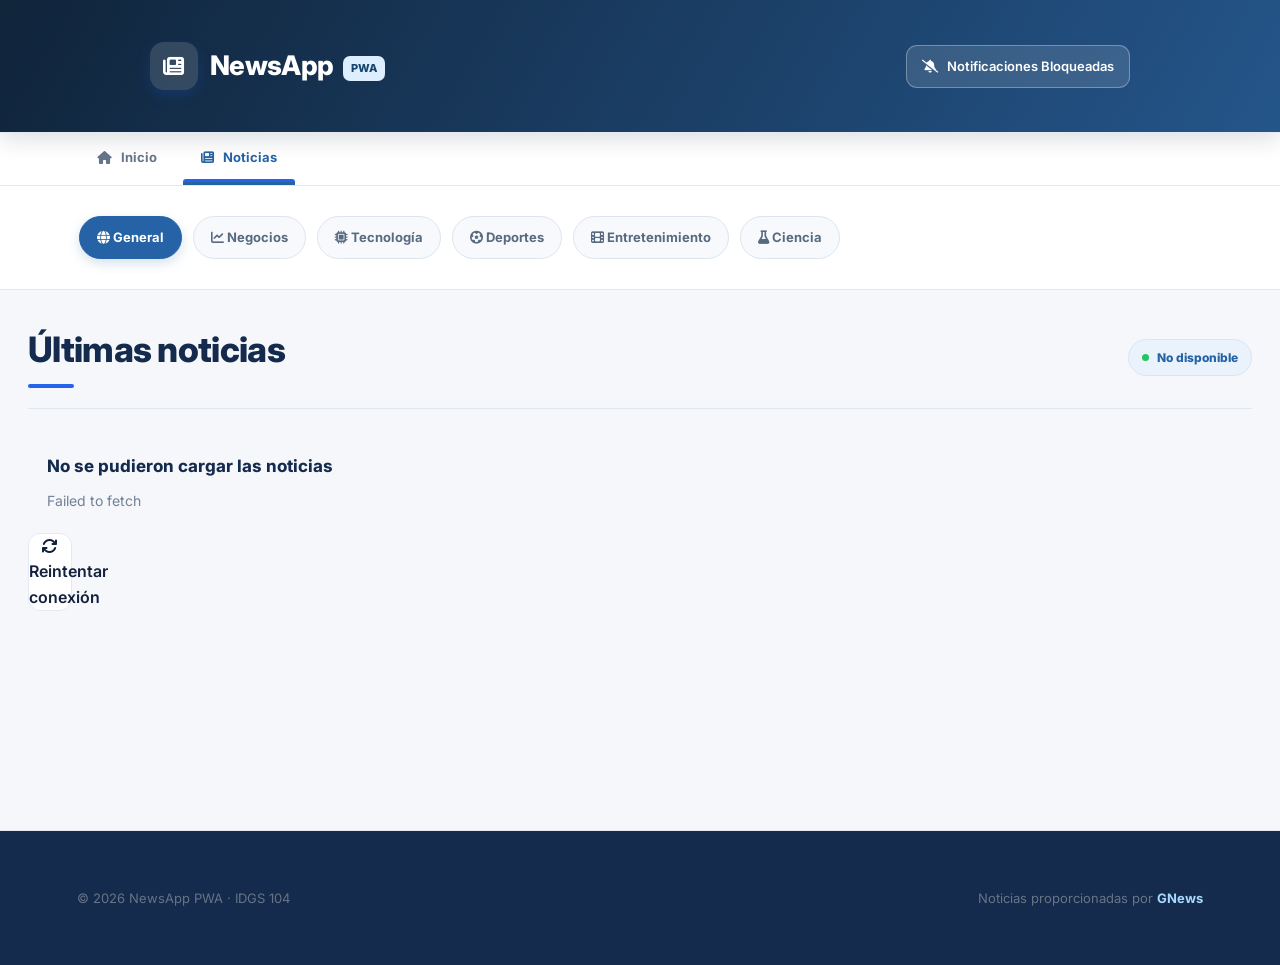
==== commit 7ac1401d: "API NOTI" ====
--- a/secciones/api.html
+++ b/secciones/api.html
@@ -1,119 +1,753 @@
+
 <!DOCTYPE html>
 <html lang="es">
 <head>
   <meta charset="UTF-8">
   <meta name="viewport" content="width=device-width, initial-scale=1.0">
-  <title>NewsApp PWA - Noticias en Vivo (API)</title>
-
-  <!-- ======================================================== -->
-  <!-- [APP SHELL] Metaetiquetas de Configuración y PWA        -->
-  <!-- ======================================================== -->
-  <meta name="description" content="Sección de noticias en tiempo real con Mediastack API y PWA">
-  <meta name="theme-color" content="#1a365d">
+
+  <title>NewsApp PWA | Noticias de actualidad</title>
+
+  <meta name="description" content="Mantente informado con las noticias de actualidad de NewsApp.">
+  <meta name="theme-color" content="#14213d">
   <meta name="apple-mobile-web-app-capable" content="yes">
   <meta name="apple-mobile-web-app-status-bar-style" content="black-translucent">
   <meta name="apple-mobile-web-app-title" content="NewsApp">
 
-  <!-- Enlace al Web App Manifest con rutas relativas a la subcarpeta -->
   <link rel="manifest" href="../manifest.json">
   <link rel="apple-touch-icon" href="../icons/noticias-192.png">
   <link rel="icon" type="image/png" href="../icons/noticias-192.png">
 
-  <!-- Font Awesome Icons -->
-  <link rel="stylesheet" href="https://cdnjs.cloudflare.com/ajax/libs/font-awesome/6.5.1/css/all.min.css">
-
-  <!-- Estilos del App Shell -->
+  <link rel="preconnect" href="https://fonts.googleapis.com">
+  <link rel="preconnect" href="https://fonts.gstatic.com" crossorigin>
+  <link href="https://fonts.googleapis.com/css2?family=Inter:wght@400;500;600;700;800&display=swap" rel="stylesheet">
+
+  <link rel="stylesheet"
+        href="https://cdnjs.cloudflare.com/ajax/libs/font-awesome/6.5.1/css/all.min.css">
+
   <link rel="stylesheet" href="../style.css">
+
+  <style>
+    :root {
+      --news-primary: #14213d;
+      --news-accent: #2563eb;
+      --news-accent-light: #eff6ff;
+      --news-background: #f5f7fb;
+      --news-surface: #ffffff;
+      --news-text: #182230;
+      --news-muted: #687386;
+      --news-border: #e5eaf2;
+      --news-radius: 18px;
+      --news-shadow: 0 8px 28px rgba(20, 33, 61, 0.07);
+    }
+
+    * {
+      box-sizing: border-box;
+    }
+
+    body.api-page {
+      margin: 0;
+      background: var(--news-background);
+      color: var(--news-text);
+      font-family: "Inter", sans-serif;
+      min-height: 100vh;
+    }
+
+    .api-page button,
+    .api-page a {
+      -webkit-tap-highlight-color: transparent;
+    }
+
+    /* Encabezado */
+    .api-page .app-header {
+      position: sticky;
+      top: 0;
+      z-index: 100;
+      background: rgba(255, 255, 255, 0.96);
+      backdrop-filter: blur(14px);
+      border-bottom: 1px solid var(--news-border);
+    }
+
+    .api-page .header-container {
+      width: min(1200px, 92%);
+      min-height: 76px;
+      margin: auto;
+      display: flex;
+      justify-content: space-between;
+      align-items: center;
+      gap: 20px;
+    }
+
+    .api-page .brand {
+      display: flex;
+      align-items: center;
+      gap: 12px;
+    }
+
+    .api-page .brand-icon {
+      width: 46px;
+      height: 46px;
+      display: grid;
+      place-items: center;
+      color: white;
+      font-size: 21px;
+      border-radius: 14px;
+      background: linear-gradient(135deg, #14213d, #2563eb);
+      box-shadow: 0 5px 14px rgba(37, 99, 235, 0.2);
+    }
+
+    .api-page .brand-title {
+      margin: 0;
+      color: var(--news-primary);
+      font-size: 22px;
+      font-weight: 800;
+      letter-spacing: -0.8px;
+    }
+
+    .api-page .badge-pwa {
+      display: inline-block;
+      margin-left: 4px;
+      padding: 4px 7px;
+      border-radius: 6px;
+      background: var(--news-accent-light);
+      color: var(--news-accent);
+      font-size: 10px;
+      letter-spacing: 0;
+      vertical-align: middle;
+    }
+
+    .api-page .header-actions {
+      display: flex;
+      align-items: center;
+      gap: 10px;
+    }
+
+    .api-page .btn {
+      min-height: 42px;
+      border: 1px solid var(--news-border);
+      border-radius: 12px;
+      padding: 0 15px;
+      font: inherit;
+      font-size: 13px;
+      font-weight: 600;
+      cursor: pointer;
+      transition: transform 0.2s, background 0.2s;
+    }
+
+    .api-page .btn:hover {
+      transform: translateY(-2px);
+    }
+
+    .api-page .btn-notify {
+      background: var(--news-primary);
+      color: white;
+      border-color: var(--news-primary);
+    }
+
+    .api-page .btn-secondary {
+      width: 44px;
+      padding: 0;
+      background: white;
+      color: var(--news-primary);
+      font-size: 16px;
+    }
+
+    /* Navegación principal */
+    .api-page .app-nav {
+      background: white;
+      border-bottom: 1px solid var(--news-border);
+    }
+
+    .api-page .nav-container {
+      width: min(1200px, 92%);
+      min-height: 52px;
+      margin: auto;
+      display: flex;
+      align-items: center;
+      gap: 28px;
+    }
+
+    .api-page .nav-link {
+      position: relative;
+      display: inline-flex;
+      align-items: center;
+      gap: 9px;
+      height: 52px;
+      color: var(--news-muted);
+      text-decoration: none;
+      font-size: 13px;
+      font-weight: 600;
+      transition: color 0.2s;
+    }
+
+    .api-page .nav-link:hover,
+    .api-page .nav-link.active {
+      color: var(--news-accent);
+    }
+
+    .api-page .nav-link.active::after {
+      position: absolute;
+      right: 0;
+      bottom: 0;
+      left: 0;
+      height: 3px;
+      border-radius: 3px 3px 0 0;
+      background: var(--news-accent);
+      content: "";
+    }
+
+    /* Contenido */
+    .api-page .app-main {
+      width: min(1200px, 92%);
+      min-height: 60vh;
+      margin: 0 auto;
+      padding: 38px 0 55px;
+    }
+
+    .api-page .content-header {
+      display: flex;
+      justify-content: space-between;
+      align-items: flex-end;
+      flex-wrap: wrap;
+      gap: 15px;
+      margin-bottom: 24px;
+    }
+
+    .api-page .content-header h2 {
+      margin: 0;
+      color: var(--news-primary);
+      font-size: clamp(25px, 3vw, 34px);
+      font-weight: 800;
+      letter-spacing: -1.2px;
+    }
+
+    .api-page .content-header h2::after {
+      display: block;
+      width: 46px;
+      height: 4px;
+      margin-top: 12px;
+      border-radius: 4px;
+      background: var(--news-accent);
+      content: "";
+    }
+
+    .api-page .news-count {
+      display: inline-flex;
+      align-items: center;
+      gap: 8px;
+      padding: 9px 13px;
+      border: 1px solid var(--news-border);
+      border-radius: 30px;
+      background: white;
+      color: var(--news-muted);
+      font-size: 12px;
+      font-weight: 600;
+    }
+
+    .api-page .news-count::before {
+      width: 7px;
+      height: 7px;
+      border-radius: 50%;
+      background: #22c55e;
+      content: "";
+    }
+
+    /* Categorías */
+    .api-page .category-bar {
+      margin: 0;
+      padding: 15px 0;
+      background: transparent;
+    }
+
+    .api-page .category-container {
+      width: min(1200px, 92%);
+      margin: auto;
+      display: flex;
+      gap: 10px;
+      overflow-x: auto;
+      padding: 2px 0 8px;
+      scrollbar-width: thin;
+    }
+
+    .api-page .nav-pill {
+      flex: 0 0 auto;
+      padding: 11px 17px;
+      border: 1px solid var(--news-border);
+      border-radius: 30px;
+      background: white;
+      color: #526075;
+      font: inherit;
+      font-size: 12px;
+      font-weight: 600;
+      cursor: pointer;
+      transition: all 0.2s ease;
+    }
+
+    .api-page .nav-pill:hover {
+      border-color: #9bbcff;
+      color: var(--news-accent);
+      background: var(--news-accent-light);
+    }
+
+    .api-page .nav-pill.active {
+      border-color: var(--news-accent);
+      background: var(--news-accent);
+      color: white;
+      box-shadow: 0 5px 12px rgba(37, 99, 235, 0.2);
+    }
+
+    /* Aviso sin conexión */
+    .api-page .offline-banner:not(.hidden) {
+      width: min(1200px, 92%);
+      margin: 10px auto;
+      padding: 13px 16px;
+      border: 1px solid #f3d28b;
+      border-radius: 12px;
+      background: #fff8e6;
+      color: #8a5b08;
+      font-size: 13px;
+    }
+
+    /* Cuadrícula de noticias */
+    .api-page .news-grid {
+      display: grid;
+      grid-template-columns: repeat(3, minmax(0, 1fr));
+      gap: 24px;
+      align-items: stretch;
+    }
+
+    .api-page .news-card,
+    .api-page .article-card,
+    .api-page .news-item {
+      min-width: 0;
+      overflow: hidden;
+      border: 1px solid var(--news-border);
+      border-radius: var(--news-radius);
+      background: var(--news-surface);
+      box-shadow: var(--news-shadow);
+      transition: transform 0.25s ease, box-shadow 0.25s ease;
+    }
+
+    .api-page .news-card:hover,
+    .api-page .article-card:hover,
+    .api-page .news-item:hover {
+      transform: translateY(-5px);
+      box-shadow: 0 15px 34px rgba(20, 33, 61, 0.12);
+    }
+
+    .api-page .news-card img,
+    .api-page .article-card img,
+    .api-page .news-item img {
+      display: block;
+      width: 100%;
+      height: 210px;
+      object-fit: cover;
+      background: #e8edf5;
+    }
+
+    .api-page .news-card-content,
+    .api-page .article-content,
+    .api-page .news-item-content {
+      padding: 20px;
+    }
+
+    .api-page .news-card h3,
+    .api-page .article-card h3,
+    .api-page .news-item h3 {
+      margin: 12px 0 10px;
+      color: var(--news-primary);
+      font-size: 17px;
+      line-height: 1.5;
+      font-weight: 700;
+    }
+
+    .api-page .news-card p,
+    .api-page .article-card p,
+    .api-page .news-item p {
+      color: var(--news-muted);
+      font-size: 13px;
+      line-height: 1.8;
+    }
+
+    .api-page .news-card a,
+    .api-page .article-card a,
+    .api-page .news-item a {
+      color: var(--news-accent);
+      font-weight: 700;
+      text-decoration: none;
+    }
+
+    .api-page .news-card a:hover,
+    .api-page .article-card a:hover,
+    .api-page .news-item a:hover {
+      text-decoration: underline;
+    }
+
+    .api-page .loading-state,
+    .api-page .error-state,
+    .api-page .empty-state {
+      grid-column: 1 / -1;
+      padding: 55px 20px;
+      border: 1px dashed #cbd5e1;
+      border-radius: var(--news-radius);
+      background: white;
+      color: var(--news-muted);
+      text-align: center;
+    }
+
+    .api-page .spinner {
+      width: 38px;
+      height: 38px;
+      margin: 0 auto 18px;
+      border: 4px solid #e5edff;
+      border-top-color: var(--news-accent);
+      border-radius: 50%;
+      animation: news-spin 0.8s linear infinite;
+    }
+
+    @keyframes news-spin {
+      to { transform: rotate(360deg); }
+    }
+
+    /* Pie de página */
+    .api-page .app-footer {
+      border-top: 1px solid var(--news-border);
+      background: white;
+    }
+
+    .api-page .footer-container {
+      width: min(1200px, 92%);
+      margin: auto;
+      padding: 24px 0;
+      display: flex;
+      justify-content: space-between;
+      align-items: center;
+      flex-wrap: wrap;
+      gap: 10px 20px;
+    }
+
+    .api-page .footer-container p {
+      margin: 0;
+      color: var(--news-muted);
+      font-size: 11px;
+      line-height: 1.7;
+    }
+
+    .api-page .api-attribution a {
+      color: var(--news-accent);
+      font-weight: 700;
+      text-decoration: none;
+    }
+
+    @media (max-width: 900px) {
+      .api-page .news-grid {
+        grid-template-columns: repeat(2, minmax(0, 1fr));
+        gap: 18px;
+      }
+
+      .api-page .news-card img,
+      .api-page .article-card img,
+      .api-page .news-item img {
+        height: 190px;
+      }
+    }
+
+    @media (max-width: 600px) {
+      .api-page .header-container {
+        min-height: 66px;
+      }
+
+      .api-page .brand-icon {
+        width: 39px;
+        height: 39px;
+        font-size: 18px;
+      }
+
+      .api-page .brand-title {
+        font-size: 19px;
+      }
+
+      .api-page .btn-notify {
+        width: 42px;
+        padding: 0;
+      }
+
+      .api-page .btn-notify .btn-text {
+        display: none;
+      }
+
+      .api-page .header-actions {
+        gap: 7px;
+      }
+
+      .api-page .nav-container {
+        gap: 22px;
+      }
+
+      .api-page .app-main {
+        padding-top: 28px;
+      }
+
+      .api-page .content-header {
+        align-items: flex-start;
+        flex-direction: column;
+      }
+
+      .api-page .news-grid {
+        grid-template-columns: 1fr;
+        gap: 18px;
+      }
+
+      .api-page .news-card img,
+      .api-page .article-card img,
+      .api-page .news-item img {
+        height: 220px;
+      }
+
+      .api-page .footer-container {
+        align-items: flex-start;
+        flex-direction: column;
+      }
+    }
+
+    @media (prefers-reduced-motion: reduce) {
+      .api-page *,
+      .api-page *::before,
+      .api-page *::after {
+        animation-duration: 0.01ms !important;
+        transition-duration: 0.01ms !important;
+      }
+    }
+
+    
+    /* Tarjetas de noticias: estructura y distribución */
+    .api-page .news-card {
+      display: flex;
+      flex-direction: column;
+      height: 100%;
+    }
+
+    .api-page .news-image-wrapper {
+      height: 210px;
+      overflow: hidden;
+      display: grid;
+      place-items: center;
+      background: #eaf0fa;
+      color: #7890b5;
+      font-size: 38px;
+    }
+
+    .api-page .news-image-wrapper img {
+      width: 100%;
+      height: 100%;
+      object-fit: cover;
+      transition: transform 0.35s ease;
+    }
+
+    .api-page .news-card:hover .news-image-wrapper img {
+      transform: scale(1.04);
+    }
+
+    .api-page .news-image-wrapper.no-image {
+      height: 150px;
+      background: linear-gradient(135deg, #eaf0fa, #f7f9fd);
+    }
+
+    .api-page .news-card-content {
+      display: flex;
+      flex-direction: column;
+      flex: 1;
+      padding: 20px;
+    }
+
+    .api-page .news-meta {
+      display: flex;
+      justify-content: space-between;
+      align-items: center;
+      flex-wrap: wrap;
+      gap: 8px;
+      margin-bottom: 12px;
+    }
+
+    .api-page .news-category {
+      padding: 6px 9px;
+      border-radius: 6px;
+      background: #eff6ff;
+      color: #2563eb;
+      font-size: 10px;
+      font-weight: 800;
+      text-transform: uppercase;
+    }
+
+    .api-page .news-date {
+      color: #7b8798;
+      font-size: 10px;
+    }
+
+    .api-page .news-card .news-title {
+      display: -webkit-box;
+      overflow: hidden;
+      -webkit-box-orient: vertical;
+      -webkit-line-clamp: 3;
+      min-height: 0;
+      margin: 0 0 12px;
+      font-size: 17px;
+      line-height: 1.5;
+      overflow-wrap: anywhere;
+    }
+
+    .api-page .news-card .news-description {
+      display: -webkit-box;
+      overflow: hidden;
+      -webkit-box-orient: vertical;
+      -webkit-line-clamp: 4;
+      margin: 0 0 22px;
+      color: #687386;
+      font-size: 13px;
+      line-height: 1.8;
+      overflow-wrap: anywhere;
+    }
+
+    .api-page .news-card-footer {
+      display: flex;
+      justify-content: space-between;
+      align-items: center;
+      flex-wrap: wrap;
+      gap: 12px;
+      margin-top: auto;
+      padding-top: 15px;
+      border-top: 1px solid #edf0f5;
+    }
+
+    .api-page .news-source {
+      max-width: 55%;
+      overflow-wrap: anywhere;
+      color: #7b8798;
+      font-size: 11px;
+    }
+
+    .api-page .news-source i {
+      margin-right: 4px;
+    }
+
+    .api-page .news-card .news-read-more {
+      display: inline-flex;
+      align-items: center;
+      gap: 7px;
+      color: #2563eb;
+      font-size: 12px;
+      font-weight: 700;
+      white-space: nowrap;
+    }
+
+    @media (max-width: 600px) {
+      .api-page .news-image-wrapper {
+        height: 220px;
+      }
+
+      .api-page .news-card-content {
+        padding: 17px;
+      }
+    }
+
+  </style>
 </head>
+
 <body class="api-page">
 
-  <!-- ======================================================== -->
-  <!-- [APP SHELL] ENCABEZADO (HEADER)                          -->
-  <!-- ======================================================== -->
   <header class="app-header">
     <div class="header-container">
-      <div class="brand">
-        <span class="brand-icon"><i class="fa-solid fa-newspaper"></i></span>
-        <h1 class="brand-title">NewsApp <span class="badge-pwa">PWA</span></h1>
-      </div>
+      <a href="../index.html" class="brand"
+         style="text-decoration:none" aria-label="NewsApp, ir al inicio">
+        <span class="brand-icon">
+          <i class="fa-solid fa-newspaper"></i>
+        </span>
+        <h1 class="brand-title">
+          NewsApp <span class="badge-pwa">PWA</span>
+        </h1>
+      </a>
+
       <div class="header-actions">
-        <!-- Botón para solicitar / gestionar Notificaciones Nativas -->
-        <button id="btn-notify" class="btn btn-notify" title="Activar notificaciones">
+        <button id="btn-notify" class="btn btn-notify"
+                title="Activar notificaciones" aria-label="Activar notificaciones">
           <span class="icon"><i class="fa-solid fa-bell"></i></span>
           <span class="btn-text">Notificaciones</span>
-        </button>
-        <!-- Botón para refrescar contenido -->
-        <button id="btn-refresh" class="btn btn-secondary" title="Actualizar noticias">
-          <span class="icon"><i class="fa-solid fa-arrows-rotate"></i></span>
         </button>
       </div>
     </div>
   </header>
 
-  <!-- ======================================================== -->
-  <!-- [APP SHELL] MENÚ DE NAVEGACIÓN ENTRE ARCHIVOS           -->
-  <!-- Menú principal que apunta a los distintos archivos       -->
-  <!-- ======================================================== -->
-  <nav class="app-nav">
+  <nav class="app-nav" aria-label="Navegación principal">
     <div class="nav-container">
-      <a href="../index.html" class="nav-link"><i class="fa-solid fa-house"></i> Inicio</a>
-      <a href="./api.html" class="nav-link active"><i class="fa-solid fa-newspaper"></i> Noticias (API)</a>
+      <a href="../index.html" class="nav-link">
+        <i class="fa-solid fa-house"></i> Inicio
+      </a>
+
+      <a href="./api.html" class="nav-link active" aria-current="page">
+        <i class="fa-solid fa-newspaper"></i> Noticias
+      </a>
     </div>
   </nav>
 
-  <!-- Sub-barra de navegación para filtrar categorías de la API -->
   <div class="category-bar">
-    <div class="category-container">
-      <button class="nav-pill active" data-category="general">General</button>
-      <button class="nav-pill" data-category="business">Negocios</button>
-      <button class="nav-pill" data-category="technology">Tecnología</button>
-      <button class="nav-pill" data-category="sports">Deportes</button>
-      <button class="nav-pill" data-category="entertainment">Entretenimiento</button>
-      <button class="nav-pill" data-category="science">Ciencia</button>
+    <div class="category-container" aria-label="Filtrar noticias por categoría">
+      <button class="nav-pill active" data-category="general" aria-pressed="true">
+        <i class="fa-solid fa-globe"></i> General
+      </button>
+      <button class="nav-pill" data-category="business" aria-pressed="false">
+        <i class="fa-solid fa-chart-line"></i> Negocios
+      </button>
+      <button class="nav-pill" data-category="technology" aria-pressed="false">
+        <i class="fa-solid fa-microchip"></i> Tecnología
+      </button>
+      <button class="nav-pill" data-category="sports" aria-pressed="false">
+        <i class="fa-solid fa-futbol"></i> Deportes
+      </button>
+      <button class="nav-pill" data-category="entertainment" aria-pressed="false">
+        <i class="fa-solid fa-film"></i> Entretenimiento
+      </button>
+      <button class="nav-pill" data-category="science" aria-pressed="false">
+        <i class="fa-solid fa-flask"></i> Ciencia
+      </button>
     </div>
   </div>
 
-  <!-- Indicador de estado de conexión (Online / Offline) -->
-  <div id="offline-banner" class="offline-banner hidden">
-    <i class="fa-solid fa-triangle-exclamation"></i> Estás navegando en modo sin conexión (Offline). Mostrando recursos en caché.
+  <div id="offline-banner" class="offline-banner hidden" role="status">
+    <i class="fa-solid fa-triangle-exclamation"></i>
+    Estás navegando sin conexión. Se mostrarán las noticias guardadas, si existen.
   </div>
 
-  <!-- ======================================================== -->
-  <!-- [ÁREA PRINCIPAL - DINÁMICA] (MAIN CONTENT AREA)          -->
-  <!-- El contenedor pertenece al App Shell y su contenido      -->
-  <!-- se inyecta dinámicamente mediante la API de Mediastack   -->
-  <!-- ======================================================== -->
   <main class="app-main">
     <section class="content-header">
-      <h2 id="section-title">Últimas Noticias (Mediastack API)</h2>
-      <span id="news-count" class="news-count">Cargando...</span>
+      <div>
+        <h2 id="section-title">Últimas noticias</h2>
+      </div>
+
+      <span id="news-count" class="news-count" aria-live="polite">
+        Cargando noticias...
+      </span>
     </section>
 
-    <!-- INICIO: ÁREA DINÁMICA (Inyección de noticias vía JavaScript) -->
-    <div id="news-container" class="news-grid">
-      <!-- Estado de Carga (Spinner / Skeleton del App Shell) -->
+    <section id="news-container" class="news-grid"
+             aria-label="Noticias disponibles" aria-live="polite">
       <div class="loading-state">
         <div class="spinner"></div>
-        <p>Consultando la API de Mediastack en vivo...</p>
+        <p>Buscando las noticias más recientes...</p>
       </div>
-      <!-- Aquí app.js insertará los artículos dinámicamente -->
-    </div>
-    <!-- FIN: ÁREA DINÁMICA -->
+    </section>
   </main>
 
-  <!-- ======================================================== -->
-  <!-- [APP SHELL] PIE DE PÁGINA (FOOTER)                       -->
-  <!-- ======================================================== -->
   <footer class="app-footer">
     <div class="footer-container">
-      <p>&copy; 2026 NewsApp PWA - IDGS 104. Desarrollado con JavaScript Moderno.</p>
+      <p>&copy; 2026 NewsApp PWA · IDGS 104</p>
       <p class="api-attribution">
-        Datos provistos por <a href="https://mediastack.com/" target="_blank" rel="noopener noreferrer">Mediastack API</a>.
+        Noticias proporcionadas por
+        <a href="https://gnews.io/" target="_blank" rel="noopener noreferrer">
+          GNews
+        </a>
       </p>
     </div>
   </footer>
 
-  <!-- Script principal del cliente -->
   <script src="../app.js"></script>
 </body>
 </html>
